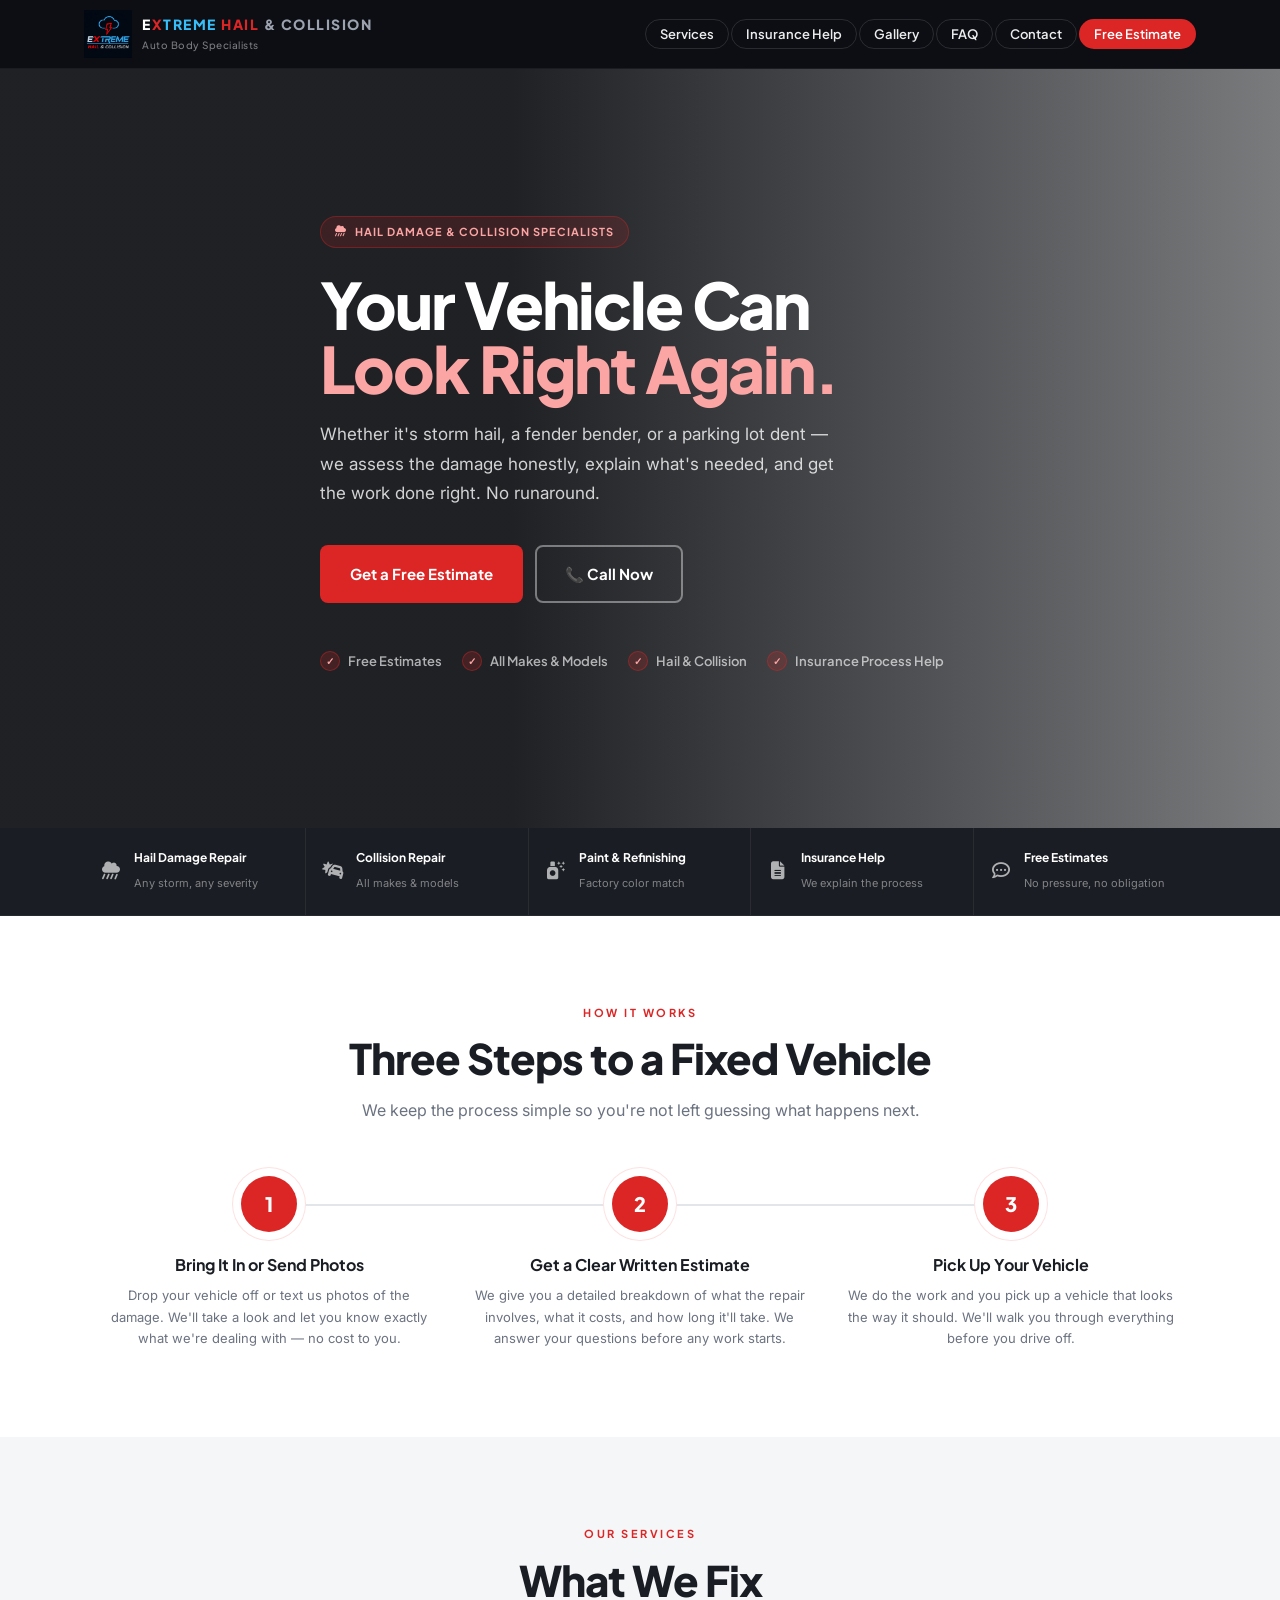
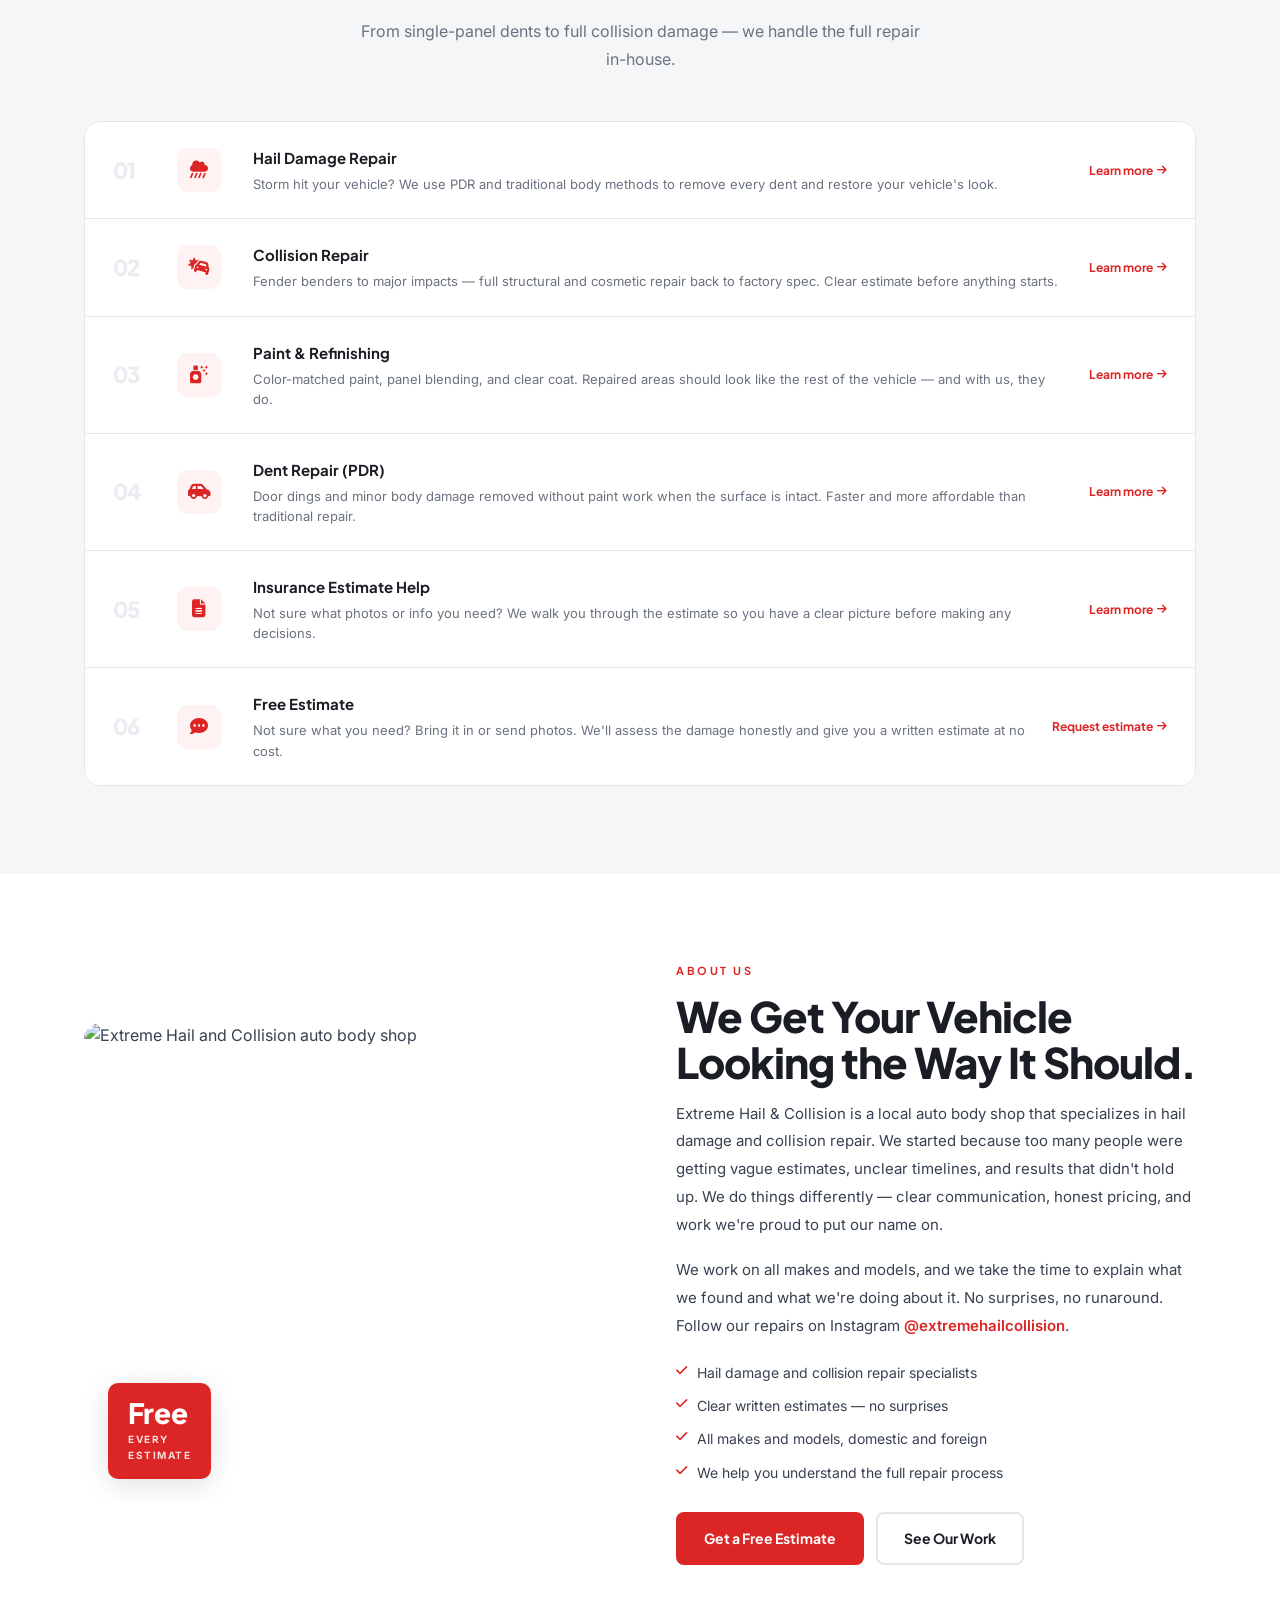
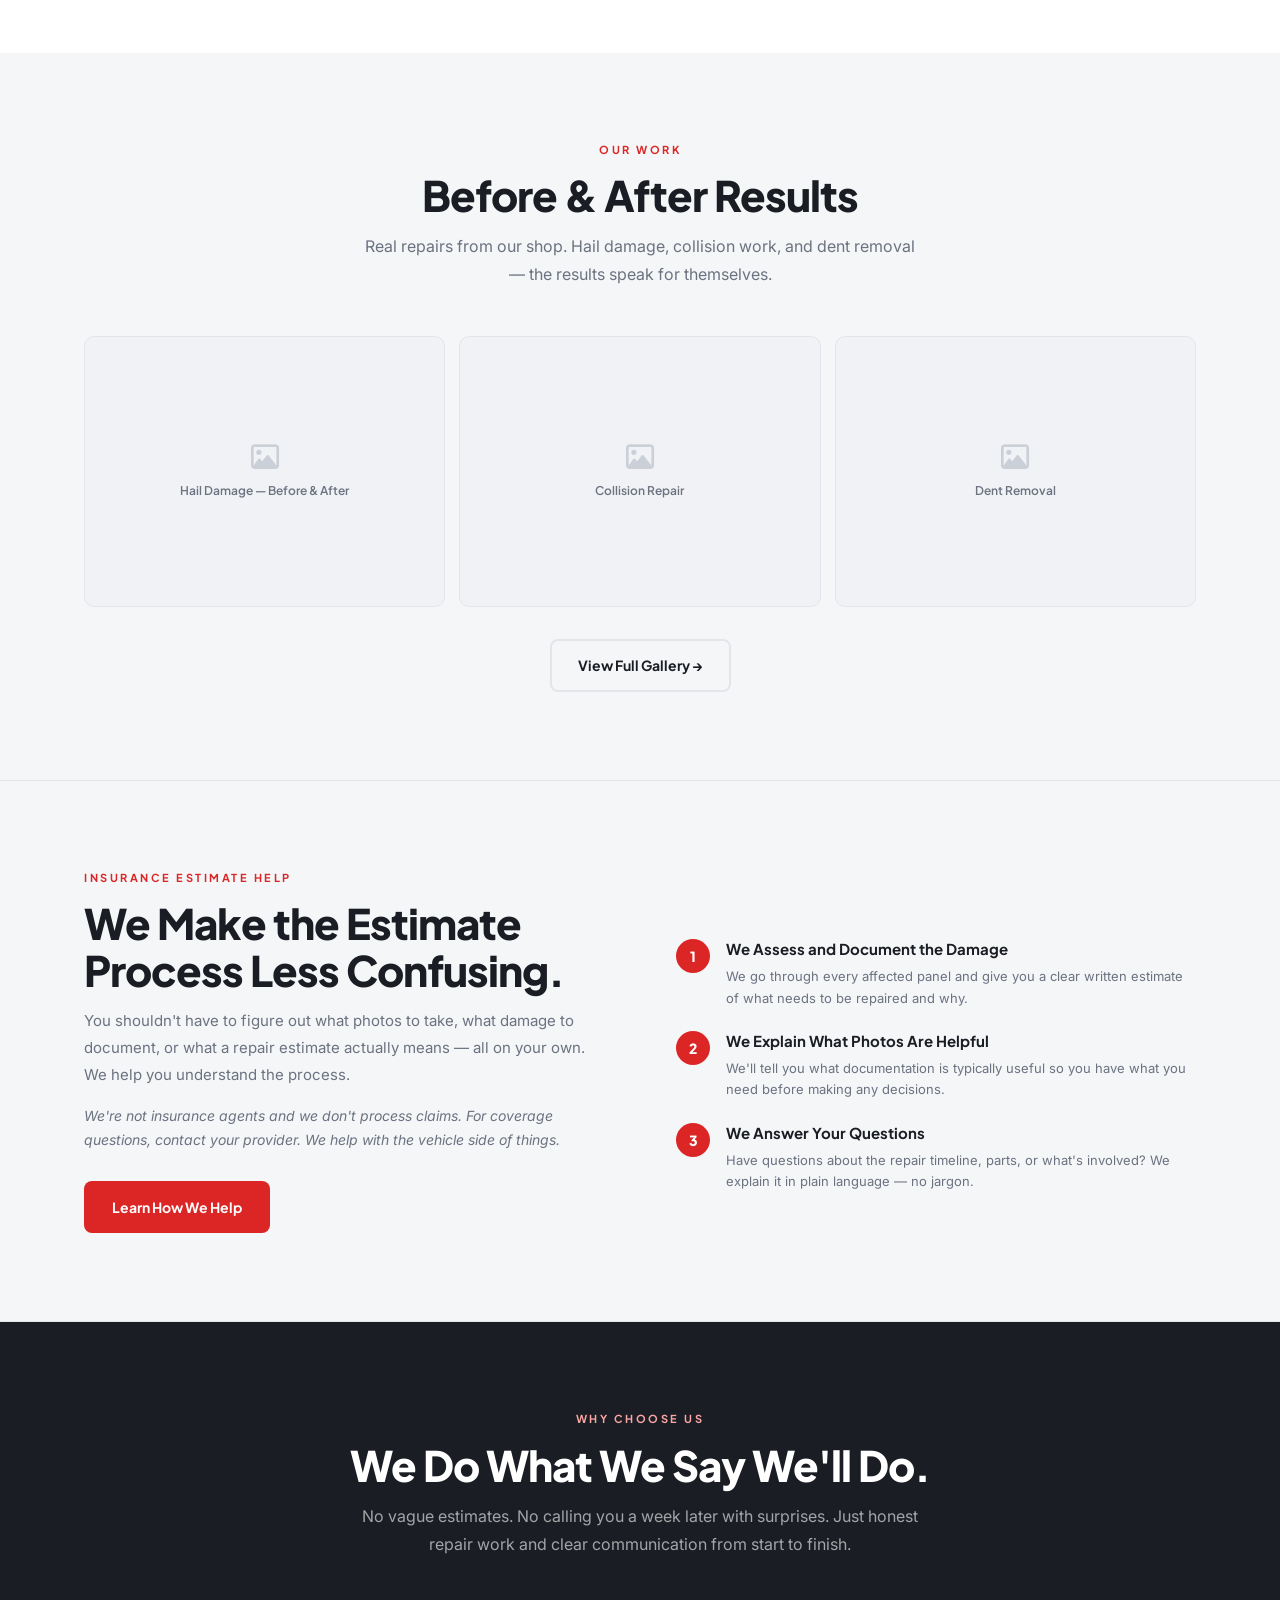
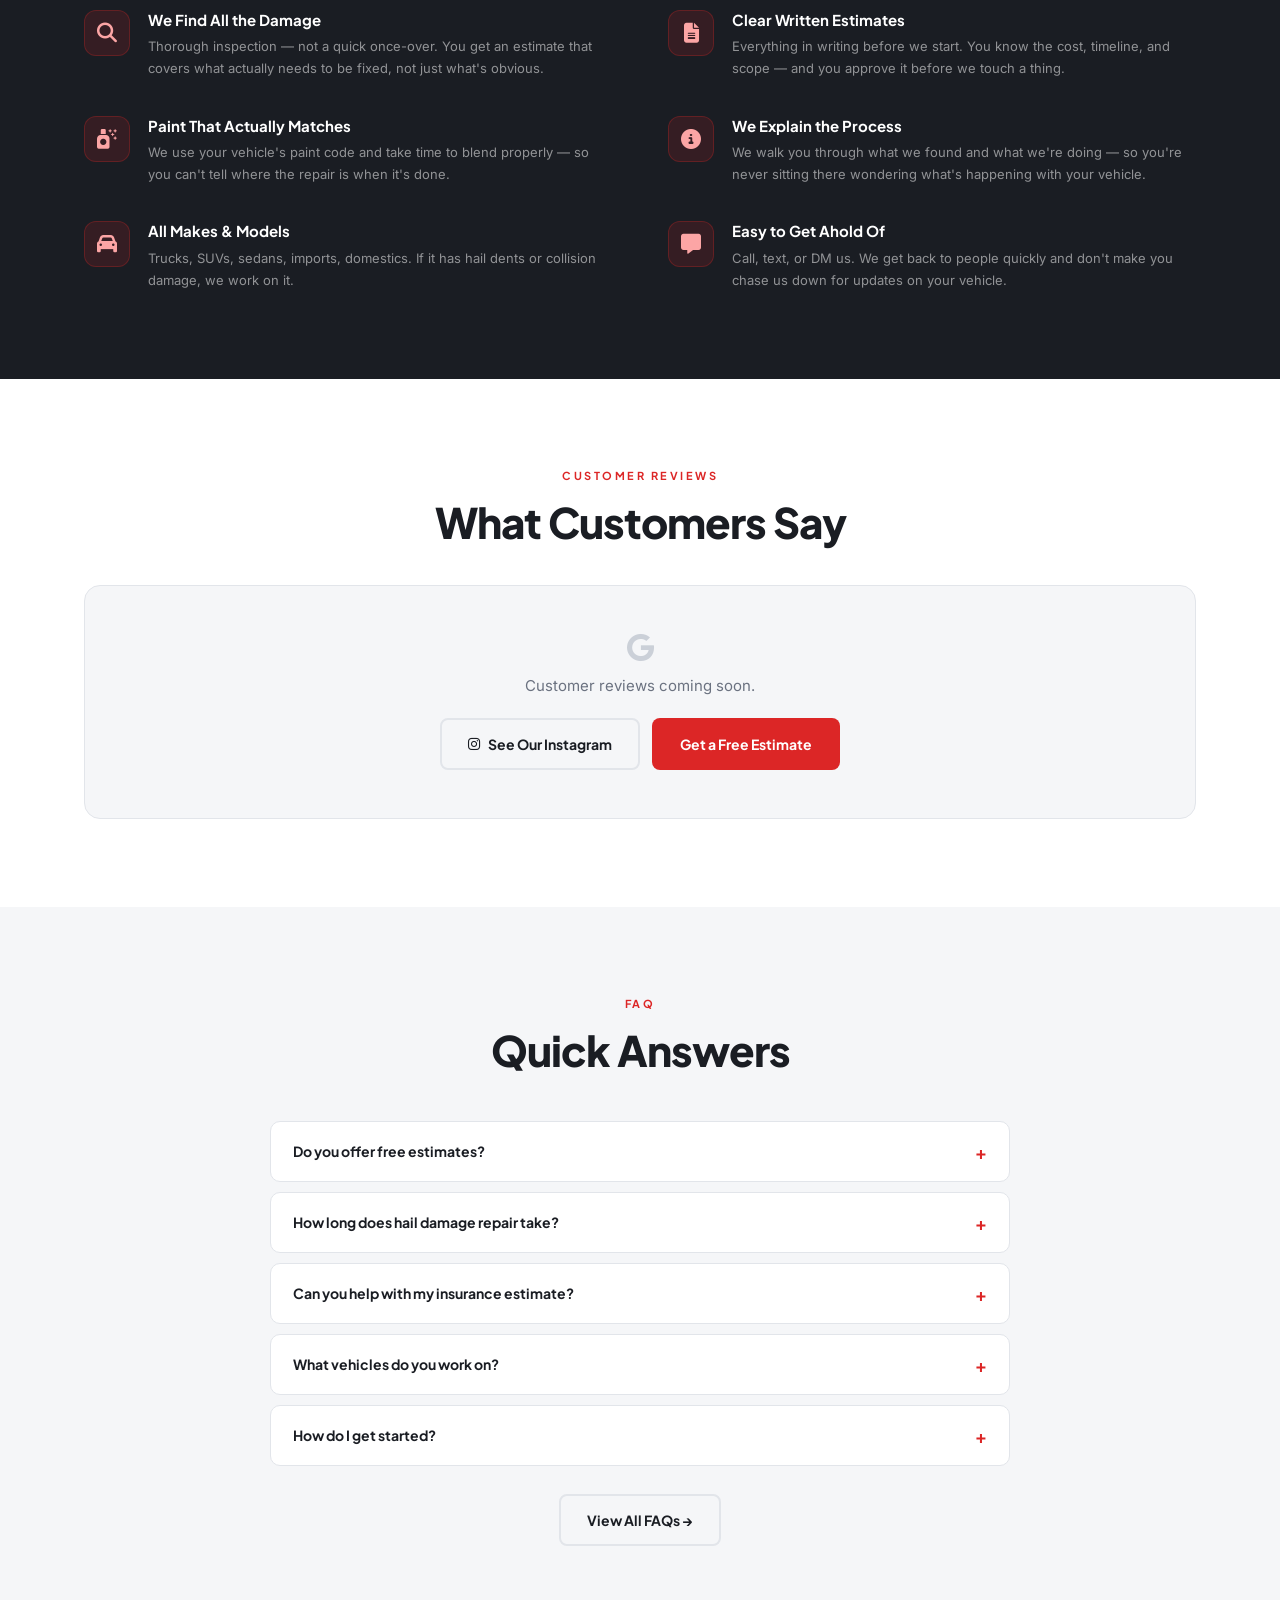
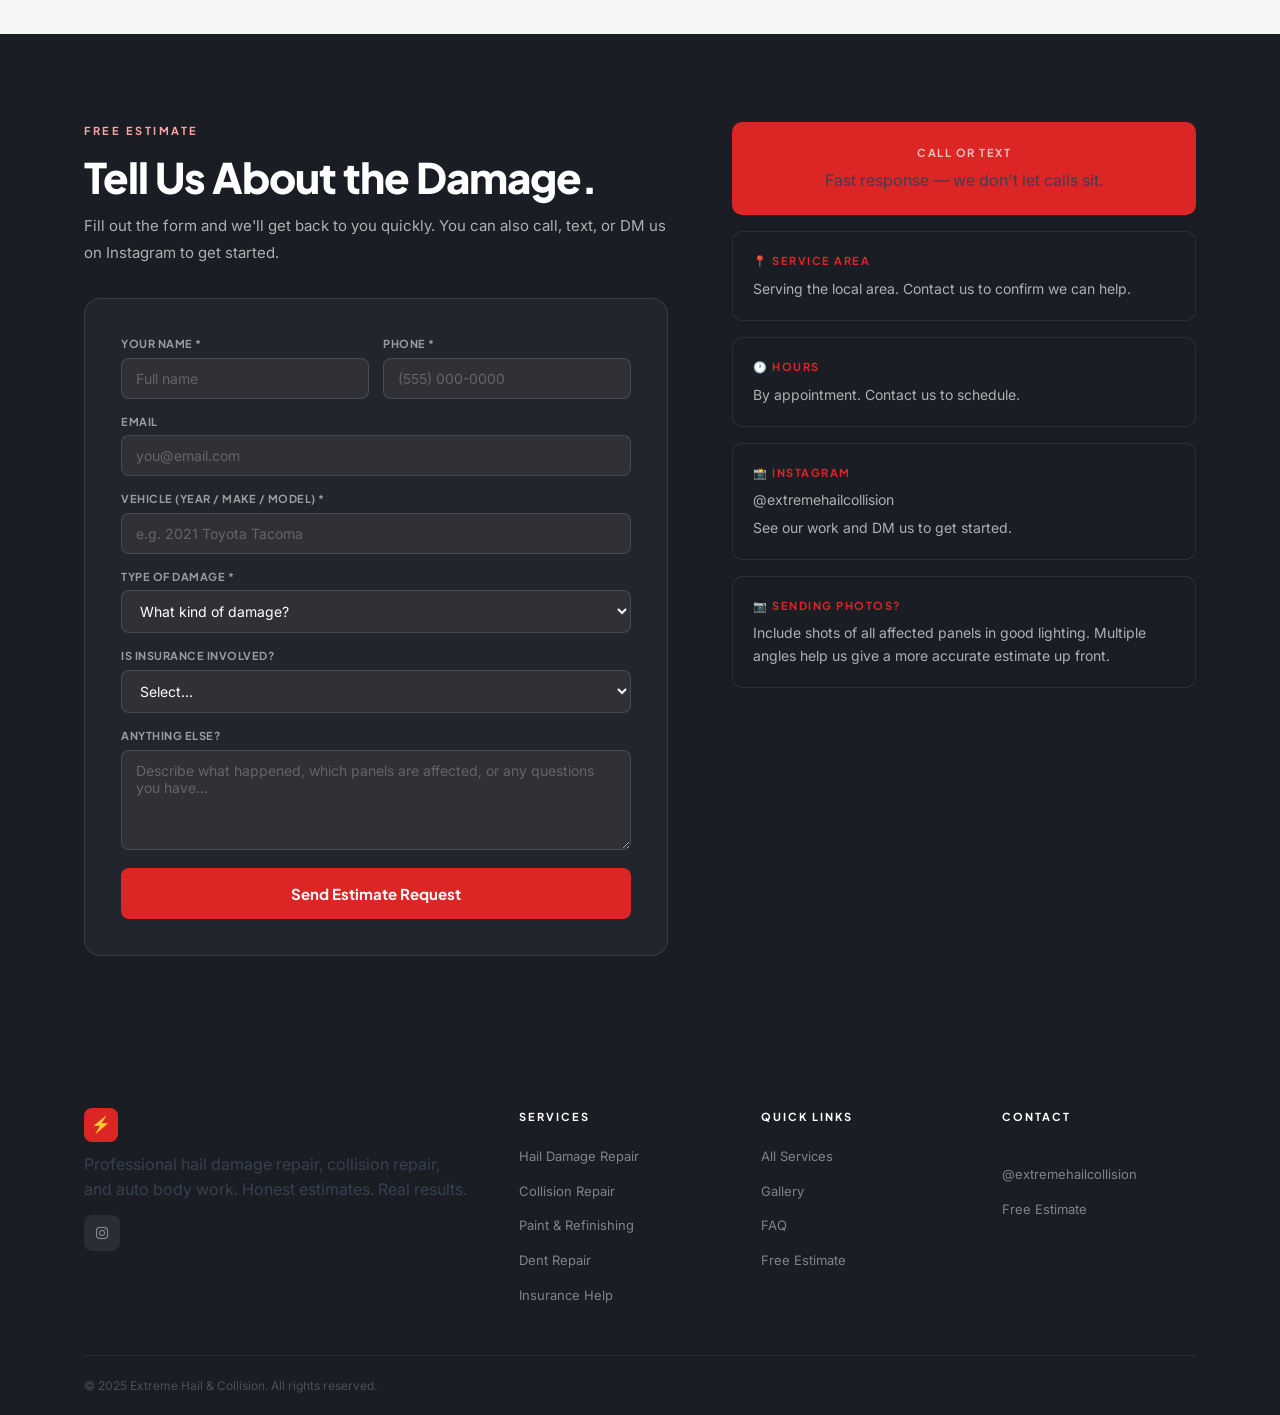
==== index.html @ ac41ce20 "Add files via upload" ====
<!DOCTYPE html>
<html lang="en">
<head>
  <meta charset="UTF-8"/><meta name="viewport" content="width=device-width, initial-scale=1.0"/>
  <meta name="description" content="Professional hail damage repair, collision repair, and auto body work. Honest estimates, quality results. Serving [CITY] and surrounding areas. Call for a free estimate."/>
  <title>Extreme Hail & Collision | Hail Damage & Auto Body Repair | Free Estimates</title>
    <meta property="og:title" content="Extreme Hail & Collision — Hail Damage & Auto Body Repair"/>
  <meta property="og:description" content="Professional hail damage repair, collision repair, and auto body work. Honest estimates, quality results. Serving [CITY] and surrounding areas. Call for a free estimate."/>
  <meta property="og:type" content="website"/>
  <meta name="robots" content="index, follow"/>
  <meta name="twitter:card" content="summary"/>
  <meta name="twitter:title" content="Extreme Hail & Collision — Hail Damage & Auto Body Repair"/>
  <meta name="twitter:description" content="Professional hail damage repair, collision repair, and auto body work. Honest estimates, quality results. Serving [CITY] and surrounding areas. Call for a free estimate."/>
  <!-- Local Business Schema -->
  <script type="application/ld+json">
  {
    "@context": "https://schema.org",
    "@type": "AutoBodyShop",
    "name": "Extreme Hail & Collision",
    "description": "Professional hail damage repair, collision repair, dent repair, and auto body refinishing. Free estimates. Insurance estimate assistance available.",
    "url": "https://extremehailandcollision.com",
    "telephone": "REPLACE_PHONE",
    "address": {
      "@type": "PostalAddress",
      "addressLocality": "REPLACE_CITY",
      "addressRegion": "REPLACE_STATE",
      "addressCountry": "US"
    },
    "sameAs": ["https://www.instagram.com/extremehailcollision/"],
    "openingHours": "REPLACE_HOURS",
    "priceRange": "$",
    "hasOfferCatalog": {
      "@type": "OfferCatalog",
      "name": "Auto Body Repair Services",
      "itemListElement": [
        {"@type": "Offer", "itemOffered": {"@type": "Service", "name": "Hail Damage Repair"}},
        {"@type": "Offer", "itemOffered": {"@type": "Service", "name": "Collision Repair"}},
        {"@type": "Offer", "itemOffered": {"@type": "Service", "name": "Paint Refinishing"}},
        {"@type": "Offer", "itemOffered": {"@type": "Service", "name": "Paintless Dent Repair"}}
      ]
    }
  }
  </script><link rel="stylesheet" href="css/styles.css"/>
  <link rel="preconnect" href="https://fonts.googleapis.com"/>
  <link href="https://fonts.googleapis.com/css2?family=Plus+Jakarta+Sans:wght@400;500;600;700;800&family=Inter:wght@400;500;600&display=swap" rel="stylesheet"/>
  <link rel="stylesheet" href="https://cdnjs.cloudflare.com/ajax/libs/font-awesome/6.5.1/css/all.min.css"/>
</head>
<body>

<!-- NAV -->
<nav class="nav" id="nav">
  <div class="nav-inner">
    <a href="index.html" class="logo">
      <img src="images/1.png" alt="Extreme Hail &amp; Collision" style="height:48px;width:auto;display:block;"/>
      <div style="line-height:1.3;">
        <span style="font-family:var(--hd);font-size:14px;font-weight:800;letter-spacing:1.5px;text-transform:uppercase;display:block;"><span style="color:white;">E</span><span style="color:#DC2626;">X</span><span style="color:#38BDF8;">TREME</span> <span style="color:#DC2626;">HAIL</span> <span style="color:#9CA3AF;">&amp; COLLISION</span></span>
        <span style="font-size:10px;color:rgba(255,255,255,0.45);letter-spacing:0.5px;font-family:var(--hd);font-weight:500;">Auto Body Specialists</span>
      </div>

    </a>
    <a href="tel:PHONENUMBER" class="nav-phone"><!-- REPLACE: phone number --></a>
    <button class="nav-toggle" id="navToggle"><span></span><span></span><span></span></button>
    <ul class="nav-links" id="navLinks">
      <li><a href="services.html">Services</a></li>
      <li><a href="insurance.html">Insurance Help</a></li>
      <li><a href="gallery.html">Gallery</a></li>
      <li><a href="faq.html">FAQ</a></li>
      <li><a href="contact.html">Contact</a></li>
      <li class="nav-cta"><a href="contact.html">Free Estimate</a></li>
    </ul>
  </div>
</nav>

<!-- HERO -->
<section class="hero">
  <div class="container">
    <div class="hero-inner">
      <div class="hero-label"><i class="fa-solid fa-cloud-showers-heavy"></i> Hail Damage &amp; Collision Specialists</div>
      <h1 class="hero-h1">Your Vehicle Can <span>Look Right Again.</span></h1>
      <p class="hero-p">Whether it's storm hail, a fender bender, or a parking lot dent — we assess the damage honestly, explain what's needed, and get the work done right. No runaround.</p>
      <div class="hero-ctas">
        <a href="contact.html" class="btn btn-red" style="padding:15px 28px;font-size:15px;">Get a Free Estimate</a>
        <a href="tel:PHONENUMBER" class="btn btn-outline-white" style="padding:15px 28px;font-size:15px;">📞 Call Now</a>
      </div>
      <div class="hero-trust">
        <div class="ht"><div class="ht-check">✓</div> Free Estimates</div>
        <div class="ht"><div class="ht-check">✓</div> All Makes &amp; Models</div>
        <div class="ht"><div class="ht-check">✓</div> Hail &amp; Collision</div>
        <div class="ht"><div class="ht-check">✓</div> Insurance Process Help</div>
      </div>
    </div>
  </div>
</section>

<!-- TRUST BAR -->
<div class="trust-bar">
  <div class="trust-bar-inner">
    <div class="ti"><div class="ti-icon"><i class="fa-solid fa-cloud-showers-heavy"></i></div><div class="ti-text"><strong>Hail Damage Repair</strong><span>Any storm, any severity</span></div></div>
    <div class="ti"><div class="ti-icon"><i class="fa-solid fa-car-burst"></i></div><div class="ti-text"><strong>Collision Repair</strong><span>All makes &amp; models</span></div></div>
    <div class="ti"><div class="ti-icon"><i class="fa-solid fa-spray-can-sparkles"></i></div><div class="ti-text"><strong>Paint &amp; Refinishing</strong><span>Factory color match</span></div></div>
    <div class="ti"><div class="ti-icon"><i class="fa-solid fa-file-lines"></i></div><div class="ti-text"><strong>Insurance Help</strong><span>We explain the process</span></div></div>
    <div class="ti"><div class="ti-icon"><i class="fa-regular fa-comment-dots"></i></div><div class="ti-text"><strong>Free Estimates</strong><span>No pressure, no obligation</span></div></div>
  </div>
</div>

<!-- HOW IT WORKS -->
<section class="section">
  <div class="container">
    <div class="text-center anim anim-up">
      <span class="eyebrow">How It Works</span>
      <h2 class="section-h2">Three Steps to a Fixed Vehicle</h2>
      <p class="section-sub center">We keep the process simple so you're not left guessing what happens next.</p>
    </div>
    <div class="process-row">
      <div class="pstep anim anim-up" style="transition-delay:0s">
        <div class="ps-num">1</div>
        <h3>Bring It In or Send Photos</h3>
        <p>Drop your vehicle off or text us photos of the damage. We'll take a look and let you know exactly what we're dealing with — no cost to you.</p>
      </div>
      <div class="pstep anim anim-up" style="transition-delay:0.1s">
        <div class="ps-num">2</div>
        <h3>Get a Clear Written Estimate</h3>
        <p>We give you a detailed breakdown of what the repair involves, what it costs, and how long it'll take. We answer your questions before any work starts.</p>
      </div>
      <div class="pstep anim anim-up" style="transition-delay:0.2s">
        <div class="ps-num">3</div>
        <h3>Pick Up Your Vehicle</h3>
        <p>We do the work and you pick up a vehicle that looks the way it should. We'll walk you through everything before you drive off.</p>
      </div>
    </div>
  </div>
</section>

<!-- SERVICES -->
<section class="section section-light">
  <div class="container">
    <div class="text-center anim anim-up">
      <span class="eyebrow">Our Services</span>
      <h2 class="section-h2">What We Fix</h2>
      <p class="section-sub center">From single-panel dents to full collision damage — we handle the full repair in-house.</p>
    </div>
    <div class="svc-list">
      <a href="hail-repair.html" class="svc-row anim anim-up" style="transition-delay:0s">
        <span class="svc-row-num">01</span>
        <div class="svc-row-ico"><i class="fa-solid fa-cloud-showers-heavy"></i></div>
        <div class="svc-row-body"><h3>Hail Damage Repair</h3><p>Storm hit your vehicle? We use PDR and traditional body methods to remove every dent and restore your vehicle's look.</p></div>
        <span class="svc-row-link">Learn more <i class="fa-solid fa-arrow-right" style="font-size:11px;"></i></span>
      </a>
      <a href="collision-repair.html" class="svc-row anim anim-up" style="transition-delay:0.05s">
        <span class="svc-row-num">02</span>
        <div class="svc-row-ico"><i class="fa-solid fa-car-burst"></i></div>
        <div class="svc-row-body"><h3>Collision Repair</h3><p>Fender benders to major impacts — full structural and cosmetic repair back to factory spec. Clear estimate before anything starts.</p></div>
        <span class="svc-row-link">Learn more <i class="fa-solid fa-arrow-right" style="font-size:11px;"></i></span>
      </a>
      <a href="paint-refinish.html" class="svc-row anim anim-up" style="transition-delay:0.1s">
        <span class="svc-row-num">03</span>
        <div class="svc-row-ico"><i class="fa-solid fa-spray-can-sparkles"></i></div>
        <div class="svc-row-body"><h3>Paint &amp; Refinishing</h3><p>Color-matched paint, panel blending, and clear coat. Repaired areas should look like the rest of the vehicle — and with us, they do.</p></div>
        <span class="svc-row-link">Learn more <i class="fa-solid fa-arrow-right" style="font-size:11px;"></i></span>
      </a>
      <a href="dent-repair.html" class="svc-row anim anim-up" style="transition-delay:0.15s">
        <span class="svc-row-num">04</span>
        <div class="svc-row-ico"><i class="fa-solid fa-car-side"></i></div>
        <div class="svc-row-body"><h3>Dent Repair (PDR)</h3><p>Door dings and minor body damage removed without paint work when the surface is intact. Faster and more affordable than traditional repair.</p></div>
        <span class="svc-row-link">Learn more <i class="fa-solid fa-arrow-right" style="font-size:11px;"></i></span>
      </a>
      <a href="insurance.html" class="svc-row anim anim-up" style="transition-delay:0.2s">
        <span class="svc-row-num">05</span>
        <div class="svc-row-ico"><i class="fa-solid fa-file-lines"></i></div>
        <div class="svc-row-body"><h3>Insurance Estimate Help</h3><p>Not sure what photos or info you need? We walk you through the estimate so you have a clear picture before making any decisions.</p></div>
        <span class="svc-row-link">Learn more <i class="fa-solid fa-arrow-right" style="font-size:11px;"></i></span>
      </a>
      <a href="contact.html" class="svc-row anim anim-up" style="transition-delay:0.25s">
        <span class="svc-row-num">06</span>
        <div class="svc-row-ico"><i class="fa-solid fa-comment-dots"></i></div>
        <div class="svc-row-body"><h3>Free Estimate</h3><p>Not sure what you need? Bring it in or send photos. We'll assess the damage honestly and give you a written estimate at no cost.</p></div>
        <span class="svc-row-link">Request estimate <i class="fa-solid fa-arrow-right" style="font-size:11px;"></i></span>
      </a>
    </div>
  </div>
</section>

<!-- ABOUT -->
<section class="section">
  <div class="container">
    <div class="about-grid">
      <div class="about-photo anim anim-left">
        <img src="https://images.pexels.com/photos/3807517/pexels-photo-3807517.jpeg?auto=compress&cs=tinysrgb&w=700" alt="Extreme Hail and Collision auto body shop" loading="lazy"/><!-- REPLACE: real shop or work photo -->
        <div class="about-stat"><div class="num">Free</div><div class="lbl">Every<br>Estimate</div></div>
      </div>
      <div class="anim anim-right">
        <span class="eyebrow">About Us</span>
        <h2 class="section-h2">We Get Your Vehicle Looking the Way It Should.</h2>
        <div class="about-text">
          <p>Extreme Hail & Collision is a local auto body shop that specializes in hail damage and collision repair. We started because too many people were getting vague estimates, unclear timelines, and results that didn't hold up. We do things differently — clear communication, honest pricing, and work we're proud to put our name on.</p>
          <p>We work on all makes and models, and we take the time to explain what we found and what we're doing about it. No surprises, no runaround. Follow our repairs on Instagram <a href="https://www.instagram.com/extremehailcollision/" target="_blank" rel="noopener" style="color:var(--red);text-decoration:none;font-weight:600;">@extremehailcollision</a>.</p><!-- REPLACE: add years in business, city/location -->
        </div>
        <div class="about-checks">
          <div class="ach"><i class="fa-solid fa-check"></i><span>Hail damage and collision repair specialists</span></div>
          <div class="ach"><i class="fa-solid fa-check"></i><span>Clear written estimates — no surprises</span></div>
          <div class="ach"><i class="fa-solid fa-check"></i><span>All makes and models, domestic and foreign</span></div>
          <div class="ach"><i class="fa-solid fa-check"></i><span>We help you understand the full repair process</span></div>
        </div>
        <div style="display:flex;gap:12px;flex-wrap:wrap;margin-top:28px;">
          <a href="contact.html" class="btn btn-red">Get a Free Estimate</a>
          <a href="gallery.html" class="btn btn-outline">See Our Work</a>
        </div>
      </div>
    </div>
  </div>
</section>

<!-- GALLERY PREVIEW -->
<section class="section section-light">
  <div class="container">
    <div class="text-center anim anim-up">
      <span class="eyebrow">Our Work</span>
      <h2 class="section-h2">Before &amp; After Results</h2>
      <p class="section-sub center">Real repairs from our shop. Hail damage, collision work, and dent removal — the results speak for themselves.</p>
    </div>
    <div class="gallery-grid">
      <div class="gal-item anim anim-up" style="transition-delay:0s"><div class="gal-placeholder"><i class="fa-regular fa-image"></i><span>Hail Damage — Before &amp; After</span></div><div class="gal-overlay"><span class="gal-label">Hail Damage Repair</span></div></div>
      <div class="gal-item anim anim-up" style="transition-delay:0.07s"><div class="gal-placeholder"><i class="fa-regular fa-image"></i><span>Collision Repair</span></div><div class="gal-overlay"><span class="gal-label">Collision Repair</span></div></div>
      <div class="gal-item anim anim-up" style="transition-delay:0.14s"><div class="gal-placeholder"><i class="fa-regular fa-image"></i><span>Dent Removal</span></div><div class="gal-overlay"><span class="gal-label">Paintless Dent Repair</span></div></div>
    </div><!-- REPLACE: use real before/after photos from @extremehailcollision -->
    <div class="text-center" style="margin-top:32px;">
      <a href="gallery.html" class="btn btn-outline">View Full Gallery →</a>
    </div>
  </div>
</section>

<!-- INSURANCE HELP -->
<section class="section insurance-section">
  <div class="container">
    <div class="ins-grid">
      <div class="anim anim-left">
        <span class="eyebrow">Insurance Estimate Help</span>
        <h2 class="section-h2">We Make the Estimate Process Less Confusing.</h2>
        <p style="color:var(--muted);font-size:15px;line-height:1.8;margin-bottom:8px;">You shouldn't have to figure out what photos to take, what damage to document, or what a repair estimate actually means — all on your own. We help you understand the process.</p>
        <p style="color:var(--muted);font-size:14px;line-height:1.75;font-style:italic;margin-top:16px;">We're not insurance agents and we don't process claims. For coverage questions, contact your provider. We help with the vehicle side of things.</p>
        <a href="insurance.html" class="btn btn-red" style="margin-top:28px;">Learn How We Help</a>
      </div>
      <div class="anim anim-right">
        <div class="ins-steps">
          <div class="ins-step"><div class="ins-num">1</div><div><h4>We Assess and Document the Damage</h4><p>We go through every affected panel and give you a clear written estimate of what needs to be repaired and why.</p></div></div>
          <div class="ins-step"><div class="ins-num">2</div><div><h4>We Explain What Photos Are Helpful</h4><p>We'll tell you what documentation is typically useful so you have what you need before making any decisions.</p></div></div>
          <div class="ins-step"><div class="ins-num">3</div><div><h4>We Answer Your Questions</h4><p>Have questions about the repair timeline, parts, or what's involved? We explain it in plain language — no jargon.</p></div></div>
        </div>
      </div>
    </div>
  </div>
</section>

<!-- WHY US -->
<section class="section section-dark">
  <div class="container">
    <div class="text-center anim anim-up">
      <span class="eyebrow" style="color:#FCA5A5;">Why Choose Us</span>
      <h2 class="section-h2 white">We Do What We Say We'll Do.</h2>
      <p class="section-sub center" style="color:rgba(255,255,255,0.6);">No vague estimates. No calling you a week later with surprises. Just honest repair work and clear communication from start to finish.</p>
    </div>
    <div class="why-list">
      <div class="why-item anim anim-up" style="transition-delay:0s">
        <div class="why-ico-wrap"><i class="fa-solid fa-magnifying-glass"></i></div>
        <div><h3>We Find All the Damage</h3><p>Thorough inspection — not a quick once-over. You get an estimate that covers what actually needs to be fixed, not just what's obvious.</p></div>
      </div>
      <div class="why-item anim anim-up" style="transition-delay:0.07s">
        <div class="why-ico-wrap"><i class="fa-solid fa-file-lines"></i></div>
        <div><h3>Clear Written Estimates</h3><p>Everything in writing before we start. You know the cost, timeline, and scope — and you approve it before we touch a thing.</p></div>
      </div>
      <div class="why-item anim anim-up" style="transition-delay:0.14s">
        <div class="why-ico-wrap"><i class="fa-solid fa-spray-can-sparkles"></i></div>
        <div><h3>Paint That Actually Matches</h3><p>We use your vehicle's paint code and take time to blend properly — so you can't tell where the repair is when it's done.</p></div>
      </div>
      <div class="why-item anim anim-up" style="transition-delay:0.21s">
        <div class="why-ico-wrap"><i class="fa-solid fa-circle-info"></i></div>
        <div><h3>We Explain the Process</h3><p>We walk you through what we found and what we're doing — so you're never sitting there wondering what's happening with your vehicle.</p></div>
      </div>
      <div class="why-item anim anim-up" style="transition-delay:0.28s">
        <div class="why-ico-wrap"><i class="fa-solid fa-car"></i></div>
        <div><h3>All Makes &amp; Models</h3><p>Trucks, SUVs, sedans, imports, domestics. If it has hail dents or collision damage, we work on it.</p></div>
      </div>
      <div class="why-item anim anim-up" style="transition-delay:0.35s">
        <div class="why-ico-wrap"><i class="fa-solid fa-message"></i></div>
        <div><h3>Easy to Get Ahold Of</h3><p>Call, text, or DM us. We get back to people quickly and don't make you chase us down for updates on your vehicle.</p></div>
      </div>
    </div>
  </div>
</section>

<!-- REVIEWS -->
<section class="section">
  <div class="container">
    <div class="text-center anim anim-up">
      <span class="eyebrow">Customer Reviews</span>
      <h2 class="section-h2">What Customers Say</h2>
    </div>
    <div class="rev-placeholder anim anim-up" style="margin-top:40px;">
      <i class="fa-brands fa-google" style="font-size:28px;color:#CBD0D8;display:block;margin-bottom:12px;"></i>
      <p style="font-size:15px;color:var(--muted);margin-bottom:6px;">Customer reviews coming soon.</p>
      <div style="display:flex;gap:12px;justify-content:center;margin-top:20px;flex-wrap:wrap;">
        <a href="https://www.instagram.com/extremehailcollision/" target="_blank" rel="noopener" class="btn btn-outline"><i class="fa-brands fa-instagram"></i> See Our Instagram</a>
        <a href="contact.html" class="btn btn-red">Get a Free Estimate</a>
      </div><!-- REPLACE: add real Google reviews here -->
    </div>
  </div>
</section>

<!-- FAQ (compact) -->
<section class="section section-light">
  <div class="container">
    <div class="text-center anim anim-up">
      <span class="eyebrow">FAQ</span>
      <h2 class="section-h2">Quick Answers</h2>
    </div>
    <div class="faq-list">
      <div class="faq-item"><button class="faq-q">Do you offer free estimates? <span class="faq-icon">+</span></button><div class="faq-a"><p>Yes — always. We'll assess your vehicle and give you a written estimate at no cost and with no pressure to move forward.</p></div></div>
      <div class="faq-item"><button class="faq-q">How long does hail damage repair take? <span class="faq-icon">+</span></button><div class="faq-a"><p>It depends on the severity. Minor hail damage with PDR can sometimes be done in a day or two. More extensive damage takes longer. We'll give you a realistic timeline as part of your estimate.</p></div></div>
      <div class="faq-item"><button class="faq-q">Can you help with my insurance estimate? <span class="faq-icon">+</span></button><div class="faq-a"><p>We can help you understand what damage was found, what documentation is typically useful, and what the repair process involves. We're not insurance agents — for coverage questions, contact your provider directly.</p></div></div>
      <div class="faq-item"><button class="faq-q">What vehicles do you work on? <span class="faq-icon">+</span></button><div class="faq-a"><p>All makes and models — trucks, SUVs, sedans, imports, domestics. If it has body damage, we can likely fix it.</p></div></div>
      <div class="faq-item"><button class="faq-q">How do I get started? <span class="faq-icon">+</span></button><div class="faq-a"><p>Call or text us, fill out the form on our <a href="contact.html" style="color:var(--red);">Contact page</a>, or DM us on Instagram at <a href="https://www.instagram.com/extremehailcollision/" target="_blank" style="color:var(--red);">@extremehailcollision</a>. Send photos if you have them — we'll get back to you fast.</p></div></div>
    </div>
    <div class="text-center" style="margin-top:28px;"><a href="faq.html" class="btn btn-outline">View All FAQs →</a></div>
  </div>
</section>

<!-- QUOTE FORM -->
<section class="section quote-section" id="contact">
  <div class="container">
    <div class="quote-grid">
      <div class="anim anim-left">
        <span class="eyebrow" style="color:#FCA5A5;">Free Estimate</span>
        <h2 class="section-h2 white" style="margin-bottom:12px;">Tell Us About the Damage.</h2>
        <p style="color:rgba(255,255,255,0.65);font-size:15px;line-height:1.8;margin-bottom:32px;">Fill out the form and we'll get back to you quickly. You can also call, text, or DM us on Instagram to get started.</p>
        <div class="quote-form">
          <form action="https://formspree.io/f/YOUR_FORMSPREE_ID" method="POST" id="estimateForm"><!-- REPLACE: Formspree ID -->
            <div class="form-grid">
              <div class="form-group"><label>Your Name *</label><input type="text" name="name" required placeholder="Full name"/></div>
              <div class="form-group"><label>Phone *</label><input type="tel" name="phone" required placeholder="(555) 000-0000"/></div>
              <div class="form-group full"><label>Email</label><input type="email" name="email" placeholder="you@email.com"/></div>
              <div class="form-group full"><label>Vehicle (Year / Make / Model) *</label><input type="text" name="vehicle" required placeholder="e.g. 2021 Toyota Tacoma"/></div>
              <div class="form-group full"><label>Type of Damage *</label>
                <select name="damage" required>
                  <option value="">What kind of damage?</option>
                  <option>Hail Damage</option>
                  <option>Collision Damage</option>
                  <option>Dent(s) — No Paint Damage</option>
                  <option>Paint Damage / Scratches</option>
                  <option>Multiple — Not Sure</option>
                </select>
              </div>
              <div class="form-group full"><label>Is Insurance Involved?</label>
                <select name="insurance">
                  <option value="">Select...</option>
                  <option>Yes — claim in progress</option>
                  <option>Yes — considering a claim</option>
                  <option>No — paying out of pocket</option>
                  <option>Not sure yet</option>
                </select>
              </div>
              <div class="form-group full"><label>Anything Else?</label><textarea name="notes" placeholder="Describe what happened, which panels are affected, or any questions you have..."></textarea></div>
            </div>
            <button type="submit" class="btn btn-red" style="width:100%;justify-content:center;margin-top:18px;padding:14px;font-size:15px;">Send Estimate Request</button>
            <p id="formMsg" style="margin-top:10px;font-size:13px;color:#86EFAC;display:none;text-align:center;">✓ Got it — we'll be in touch shortly.</p>
          </form>
        </div>
      </div>
      <div class="quote-info anim anim-right">
        <div class="qi-phone">
          <h4>Call or Text</h4>
          <a href="tel:PHONENUMBER"><!-- REPLACE: phone --></a>
          <p>Fast response — we don't let calls sit.</p>
        </div>
        <div class="qi"><h4>📍 Service Area</h4><p><!-- REPLACE: add your city/area -->Serving the local area. Contact us to confirm we can help.</p></div>
        <div class="qi"><h4>🕐 Hours</h4><p><!-- REPLACE: real hours -->By appointment. Contact us to schedule.</p></div>
        <div class="qi"><h4>📸 Instagram</h4><a href="https://www.instagram.com/extremehailcollision/" target="_blank" rel="noopener">@extremehailcollision</a><p style="margin-top:4px;">See our work and DM us to get started.</p></div>
        <div class="qi"><h4>📷 Sending Photos?</h4><p>Include shots of all affected panels in good lighting. Multiple angles help us give a more accurate estimate up front.</p></div>
      </div>
    </div>
  </div>
</section>

<!-- FOOTER -->
<footer class="footer">
  <div class="container">
    <div class="footer-grid">
      <div>
        <div style="display:flex;align-items:center;gap:10px;margin-bottom:10px;">
          <div class="logo-icon" style="width:34px;height:34px;font-size:16px;">⚡</div>
          
        </div>
        <p class="footer-brand">Professional hail damage repair, collision repair, and auto body work. Honest estimates. Real results.</p>
        <div style="font-family:var(--hd);font-size:14px;font-weight:700;margin-bottom:12px;"><a href="tel:PHONENUMBER" style="color:var(--red);text-decoration:none;"><!-- REPLACE --></a></div>
        <div class="footer-social">
          <a href="https://www.instagram.com/extremehailcollision/" target="_blank" rel="noopener" class="f-social"><i class="fa-brands fa-instagram"></i></a>
        </div>
      </div>
      <div class="footer-col"><h4>Services</h4><ul class="footer-links">
        <li><a href="hail-repair.html">Hail Damage Repair</a></li>
        <li><a href="collision-repair.html">Collision Repair</a></li>
        <li><a href="paint-refinish.html">Paint &amp; Refinishing</a></li>
        <li><a href="dent-repair.html">Dent Repair</a></li>
        <li><a href="insurance.html">Insurance Help</a></li>
      </ul></div>
      <div class="footer-col"><h4>Quick Links</h4><ul class="footer-links">
        <li><a href="services.html">All Services</a></li>
        <li><a href="gallery.html">Gallery</a></li>
        <li><a href="faq.html">FAQ</a></li>
        <li><a href="contact.html">Free Estimate</a></li>
      </ul></div>
      <div class="footer-col"><h4>Contact</h4><ul class="footer-links">
        <li><a href="tel:PHONENUMBER"><!-- REPLACE: phone --></a></li>
        <li><a href="mailto:EMAIL"><!-- REPLACE: email --></a></li>
        <li><a href="https://www.instagram.com/extremehailcollision/" target="_blank">@extremehailcollision</a></li>
        <li><a href="contact.html">Free Estimate</a></li>
      </ul></div>
    </div>
    <div class="footer-bottom">
      <span>© 2025 Extreme Hail &amp; Collision. All rights reserved.</span>
    </div>
  </div>
</footer>

<a href="contact.html" class="mobile-fab">Free Estimate ⚡</a>

<script src="js/main.js"></script>
<script>
  document.getElementById('estimateForm').addEventListener('submit', async e => {
    e.preventDefault();
    const form = e.target, msg = document.getElementById('formMsg'), btn = form.querySelector('button[type=submit]');
    btn.textContent = 'Sending...'; btn.disabled = true;
    try {
      const res = await fetch(form.action, { method: 'POST', body: new FormData(form), headers: { Accept: 'application/json' } });
      if (res.ok) { form.reset(); msg.style.display = 'block'; }
      else { msg.textContent = 'Something went wrong. Please call or DM us.'; msg.style.color = '#FCA5A5'; msg.style.display = 'block'; }
    } catch { msg.textContent = 'Something went wrong. Please call or DM us.'; msg.style.color = '#FCA5A5'; msg.style.display = 'block'; }
    btn.textContent = 'Send Estimate Request'; btn.disabled = false;
  });
</script>
</body>
</html>
---- css/styles.css ----
/* =========================================================
   Extreme Hail & Collision
   Light/professional auto body shop design
   Red accent, dark charcoal contrast sections
========================================================= */
*,*::before,*::after{box-sizing:border-box;margin:0;padding:0;}
:root{
  --red:     #DC2626;
  --red-dk:  #B91C1C;
  --dark:    #1A1D23;
  --dark2:   #252930;
  --white:   #FFFFFF;
  --light:   #F5F6F8;
  --border:  #E2E5EA;
  --text:    #374151;
  --muted:   #6B7280;
  --hd:      'Plus Jakarta Sans',sans-serif;
  --bd:      'Inter',sans-serif;
  --ease:    0.22s ease;
  --r:       10px;
  --r2:      16px;
  --sh:      0 2px 12px rgba(0,0,0,0.08);
  --sh-md:   0 6px 28px rgba(0,0,0,0.12);
}
html{scroll-behavior:smooth;}
body{font-family:var(--bd);color:var(--text);background:var(--white);overflow-x:hidden;line-height:1.6;}

/* Utility */
.container{max-width:1160px;margin:0 auto;padding:0 24px;}
.section{padding:88px 0;}
.section-light{background:var(--light);}
.section-dark{background:var(--dark);color:white;}
.text-center{text-align:center;}
.eyebrow{font-family:var(--hd);font-size:11px;font-weight:700;letter-spacing:2.5px;text-transform:uppercase;color:var(--red);margin-bottom:14px;display:block;}
.section-h2{font-family:var(--hd);font-size:clamp(26px,4vw,42px);font-weight:800;color:var(--dark);letter-spacing:-1px;line-height:1.1;margin-bottom:14px;}
.section-h2.white{color:white;}
.section-sub{font-size:16px;color:var(--muted);max-width:560px;line-height:1.75;}
.section-sub.center{margin:0 auto 48px;}

/* Buttons */
.btn{display:inline-flex;align-items:center;gap:8px;padding:13px 26px;border-radius:8px;font-family:var(--hd);font-size:14px;font-weight:700;text-decoration:none;transition:var(--ease);cursor:pointer;border:2px solid transparent;white-space:nowrap;}
.btn-red{background:var(--red);color:white;}
.btn-red:hover{background:var(--red-dk);transform:translateY(-1px);box-shadow:0 6px 20px rgba(220,38,38,0.35);}
.btn-outline{background:transparent;color:var(--dark);border-color:var(--border);}
.btn-outline:hover{background:var(--light);border-color:#CBD0D8;}
.btn-white{background:white;color:var(--dark);}
.btn-white:hover{background:#F0F2F5;}
.btn-outline-white{background:transparent;color:white;border-color:rgba(255,255,255,0.4);}
.btn-outline-white:hover{background:rgba(255,255,255,0.08);border-color:rgba(255,255,255,0.7);}

/* Navbar — dark to match logo background */
.nav{position:fixed;top:0;left:0;right:0;z-index:1000;background:#0C0E14;border-bottom:1px solid rgba(255,255,255,0.06);transition:box-shadow .3s;}
.nav.scrolled{box-shadow:0 2px 16px rgba(0,0,0,0.4);}
.nav-inner{max-width:1160px;margin:0 auto;padding:0 24px;height:68px;display:flex;align-items:center;gap:24px;}
.logo{display:flex;align-items:center;gap:10px;text-decoration:none;flex-shrink:0;}
.logo-icon{width:38px;height:38px;border-radius:8px;background:var(--red);display:flex;align-items:center;justify-content:center;font-size:18px;color:white;}
.logo-name{font-family:var(--hd);font-size:15px;font-weight:800;color:white;letter-spacing:-0.3px;line-height:1.2;}
.logo-tag{font-size:10px;color:rgba(255,255,255,0.45);font-weight:500;display:block;letter-spacing:.3px;}
.nav-phone{font-family:var(--hd);font-size:14px;font-weight:700;color:#FCA5A5;text-decoration:none;margin-left:auto;}
.nav-links{display:flex;align-items:center;gap:2px;list-style:none;}
.nav-links a{font-family:var(--hd);font-size:13px;font-weight:600;color:rgba(255,255,255,0.92);text-decoration:none;padding:6px 14px;border-radius:100px;border:1px solid rgba(255,255,255,0.12);transition:var(--ease);}
.nav-links a:hover{color:white;background:rgba(255,255,255,0.1);border-color:rgba(255,255,255,0.28);}
.nav-cta a{background:var(--red)!important;color:white!important;border-radius:100px!important;border-color:transparent!important;}
.nav-cta a:hover{background:var(--red-dk)!important;}
.nav-toggle{display:none;flex-direction:column;gap:5px;background:none;border:none;cursor:pointer;margin-left:auto;}
.nav-toggle span{display:block;width:22px;height:2px;background:white;border-radius:2px;}

/* Hero */
.hero{
  min-height:92vh;display:flex;align-items:center;position:relative;overflow:hidden;
  background:
    linear-gradient(to right,rgba(12,14,18,0.92) 40%,rgba(12,14,18,0.55) 100%),
    url('https://images.pexels.com/photos/3807386/pexels-photo-3807386.jpeg?auto=compress&cs=tinysrgb&w=1600') center/cover no-repeat;
  padding-top:68px;
}
.hero-inner{position:relative;z-index:1;padding:72px 0 80px;max-width:640px;}
.hero-label{display:inline-flex;align-items:center;gap:8px;background:rgba(220,38,38,0.15);border:1px solid rgba(220,38,38,0.35);border-radius:100px;padding:6px 14px;font-family:var(--hd);font-size:11px;font-weight:700;color:#FCA5A5;letter-spacing:1px;text-transform:uppercase;margin-bottom:24px;}
.hero-h1{font-family:var(--hd);font-size:clamp(36px,6vw,64px);font-weight:800;color:white;line-height:1.0;letter-spacing:-2px;margin-bottom:20px;}
.hero-h1 span{color:#FCA5A5;}
.hero-p{font-size:17px;color:rgba(255,255,255,0.8);line-height:1.75;max-width:520px;margin-bottom:36px;}
.hero-ctas{display:flex;gap:12px;flex-wrap:wrap;margin-bottom:48px;}
.hero-trust{display:flex;flex-wrap:wrap;gap:20px;}
.ht{display:flex;align-items:center;gap:8px;font-size:13px;font-weight:600;color:rgba(255,255,255,0.65);font-family:var(--hd);}
.ht-check{width:20px;height:20px;border-radius:50%;background:rgba(220,38,38,0.2);border:1px solid rgba(220,38,38,0.4);display:flex;align-items:center;justify-content:center;font-size:10px;color:#FCA5A5;flex-shrink:0;}

/* Trust bar */
.trust-bar{background:var(--dark);border-bottom:1px solid var(--dark2);}
.trust-bar-inner{max-width:1160px;margin:0 auto;padding:0 24px;display:grid;grid-template-columns:repeat(5,1fr);}
.ti{display:flex;align-items:center;gap:12px;padding:20px 16px;border-right:1px solid rgba(255,255,255,0.07);}
.ti:last-child{border-right:none;}
.ti-icon{font-size:18px;flex-shrink:0;color:rgba(255,255,255,0.65);width:22px;text-align:center;}
.ti-text strong{display:block;font-family:var(--hd);font-size:12px;font-weight:700;color:white;margin-bottom:2px;}
.ti-text span{font-size:11px;color:rgba(255,255,255,0.45);}

/* Page hero (inner pages) */
.page-hero{background:var(--dark);padding:120px 0 64px;}
.page-hero .breadcrumb{font-size:12px;color:rgba(255,255,255,0.4);margin-bottom:16px;}
.page-hero .breadcrumb a{color:rgba(255,255,255,0.4);text-decoration:none;}
.page-hero .breadcrumb a:hover{color:var(--red);}
.page-hero-eyebrow,.page-hero-tag{display:inline-flex;align-items:center;gap:8px;background:rgba(220,38,38,0.15);border:1px solid rgba(220,38,38,0.3);border-radius:100px;padding:5px 14px;font-family:var(--hd);font-size:11px;font-weight:700;color:#FCA5A5;text-transform:uppercase;letter-spacing:1px;margin-bottom:18px;}
.page-hero h1{font-family:var(--hd);font-size:clamp(30px,5vw,52px);font-weight:800;color:white;letter-spacing:-1.5px;line-height:1.05;margin-bottom:14px;}
.page-hero p{font-size:16px;color:rgba(255,255,255,0.68);max-width:580px;line-height:1.75;}
.page-hero-ctas{display:flex;gap:12px;flex-wrap:wrap;margin-top:28px;}

/* Service rows — horizontal numbered */
.svc-list{display:flex;flex-direction:column;gap:0;margin-top:48px;border:1px solid var(--border);border-radius:var(--r2);overflow:hidden;background:white;}
.svc-row{display:grid;grid-template-columns:64px 52px 1fr auto;align-items:center;gap:0;padding:24px 28px;background:white;border-bottom:1px solid var(--border);text-decoration:none;transition:background .22s ease;position:relative;}
.svc-row:last-child{border-bottom:none;}
.svc-row:hover{background:#FAFAFA;}
.svc-row::before{content:'';position:absolute;left:0;top:0;bottom:0;width:3px;background:var(--red);transform:scaleY(0);transform-origin:bottom;transition:transform .3s ease;}
.svc-row:hover::before{transform:scaleY(1);}
.svc-row-num{font-family:var(--hd);font-size:22px;font-weight:800;color:#E9ECF0;letter-spacing:-1px;transition:color .22s ease;}
.svc-row:hover .svc-row-num{color:#FECACA;}
.svc-row-ico{width:44px;height:44px;border-radius:10px;background:#FEF2F2;display:flex;align-items:center;justify-content:center;font-size:18px;color:var(--red);flex-shrink:0;}
.svc-row-body{padding:0 24px;}
.svc-row-body h3{font-family:var(--hd);font-size:15px;font-weight:700;color:var(--dark);margin-bottom:4px;}
.svc-row-body p{font-size:13px;color:var(--muted);line-height:1.55;}
.svc-row-link{font-family:var(--hd);font-size:12px;font-weight:700;color:var(--red);display:flex;align-items:center;gap:4px;white-space:nowrap;transition:gap .2s ease;}
.svc-row:hover .svc-row-link{gap:8px;}

/* Process steps */
.process-row{display:grid;grid-template-columns:repeat(3,1fr);gap:0;margin-top:52px;position:relative;}
.process-row::before{content:'';position:absolute;top:28px;left:16.5%;right:16.5%;height:2px;background:var(--border);z-index:0;}
.pstep{text-align:center;padding:0 20px;position:relative;z-index:1;}
.ps-num{width:56px;height:56px;border-radius:50%;background:var(--red);color:white;font-family:var(--hd);font-size:20px;font-weight:800;display:flex;align-items:center;justify-content:center;margin:0 auto 20px;box-shadow:0 0 0 8px white,0 0 0 9px #FEE2E2;}
.pstep h3{font-family:var(--hd);font-size:16px;font-weight:700;color:var(--dark);margin-bottom:8px;}
.pstep p{font-size:13px;color:var(--muted);line-height:1.65;}

/* About split */
.about-grid{display:grid;grid-template-columns:1fr 1fr;gap:72px;align-items:center;}
.about-photo{border-radius:var(--r2);overflow:hidden;height:480px;position:relative;}
.about-photo img{width:100%;height:100%;object-fit:cover;display:block;}
.about-stat{position:absolute;bottom:24px;left:24px;background:var(--red);color:white;border-radius:var(--r);padding:16px 20px;box-shadow:var(--sh-md);}
.about-stat .num{font-family:var(--hd);font-size:28px;font-weight:800;line-height:1;}
.about-stat .lbl{font-size:10px;font-weight:700;letter-spacing:1.5px;text-transform:uppercase;margin-top:4px;opacity:.85;}
.about-text p{font-size:15px;color:var(--text);line-height:1.85;margin-bottom:18px;}
.about-checks{display:flex;flex-direction:column;gap:11px;margin:22px 0;}
.ach{display:flex;align-items:flex-start;gap:10px;font-size:14px;color:var(--text);}
.ach i{color:var(--red);font-size:13px;margin-top:2px;flex-shrink:0;}

/* Why items — horizontal, no boxes */
.why-list{display:grid;grid-template-columns:1fr 1fr;gap:36px 56px;margin-top:52px;}
.why-item{display:flex;align-items:flex-start;gap:18px;}
.why-ico-wrap{width:46px;height:46px;border-radius:12px;background:rgba(220,38,38,0.14);border:1px solid rgba(220,38,38,0.28);display:flex;align-items:center;justify-content:center;flex-shrink:0;font-size:20px;color:#FCA5A5;}
.why-item h3{font-family:var(--hd);font-size:15px;font-weight:700;color:white;margin-bottom:6px;line-height:1.3;}
.why-item p{font-size:13px;color:rgba(255,255,255,0.52);line-height:1.7;}

/* Insurance section */
.insurance-section{background:var(--light);border-top:1px solid var(--border);border-bottom:1px solid var(--border);}
.ins-grid{display:grid;grid-template-columns:1fr 1fr;gap:72px;align-items:center;}
.ins-steps{display:flex;flex-direction:column;gap:20px;margin-top:28px;}
.ins-step{display:flex;align-items:flex-start;gap:16px;}
.ins-num{width:34px;height:34px;border-radius:50%;background:var(--red);color:white;font-family:var(--hd);font-size:14px;font-weight:800;display:flex;align-items:center;justify-content:center;flex-shrink:0;margin-top:2px;}
.ins-step h4{font-family:var(--hd);font-size:15px;font-weight:700;color:var(--dark);margin-bottom:5px;}
.ins-step p{font-size:13px;color:var(--muted);line-height:1.65;}

/* Gallery */
.gallery-grid{display:grid;grid-template-columns:repeat(3,1fr);gap:14px;margin-top:48px;}
.gal-item{border-radius:var(--r);overflow:hidden;aspect-ratio:4/3;background:#F0F2F5;border:1px solid var(--border);cursor:pointer;position:relative;}
.gal-item img{width:100%;height:100%;object-fit:cover;display:block;transition:transform .4s ease;}
.gal-item:hover img{transform:scale(1.05);}
.gal-placeholder{width:100%;height:100%;display:flex;flex-direction:column;align-items:center;justify-content:center;gap:10px;}
.gal-placeholder i{font-size:28px;color:#CBD0D8;}
.gal-placeholder span{font-size:12px;font-family:var(--hd);font-weight:600;color:var(--muted);}
.gal-overlay{position:absolute;inset:0;background:rgba(26,29,35,0.7);display:flex;align-items:flex-end;padding:16px;opacity:0;transition:var(--ease);}
.gal-item:hover .gal-overlay{opacity:1;}
.gal-label{font-family:var(--hd);font-size:13px;font-weight:700;color:white;}

/* Reviews */
.rev-placeholder{text-align:center;padding:48px;background:var(--light);border:1px solid var(--border);border-radius:var(--r2);}

/* FAQ */
.faq-list{max-width:740px;margin:48px auto 0;display:flex;flex-direction:column;gap:10px;}
.faq-item{background:white;border:1px solid var(--border);border-radius:var(--r);overflow:hidden;transition:border-color var(--ease);}
.faq-item.open{border-color:#CBD0D8;}
.faq-q{width:100%;background:none;border:none;text-align:left;padding:18px 22px;font-family:var(--hd);font-size:14px;font-weight:700;color:var(--dark);cursor:pointer;display:flex;justify-content:space-between;align-items:center;gap:16px;transition:var(--ease);}
.faq-q:hover{color:var(--red);}
.faq-icon{font-size:18px;color:var(--red);flex-shrink:0;transition:transform .25s;}
.faq-item.open .faq-icon{transform:rotate(45deg);}
.faq-a{max-height:0;overflow:hidden;transition:max-height .35s ease;}
.faq-a p{padding:0 22px 18px;font-size:14px;color:var(--muted);line-height:1.8;}

/* Quote form */
.quote-section{background:var(--dark);}
.quote-grid{display:grid;grid-template-columns:1.2fr 1fr;gap:64px;align-items:start;}
/* Light-background form card (used on contact.html) */
.quote-form-card{background:white;border:1.5px solid var(--border);border-radius:var(--r2);padding:36px;box-shadow:0 2px 16px rgba(0,0,0,0.06);}
.quote-form-card .form-group label{color:var(--g400);}
.quote-form-card .form-group input,.quote-form-card .form-group select,.quote-form-card .form-group textarea{color:var(--dark);background:var(--light);border:1.5px solid var(--border);}
.quote-form-card .form-group input::placeholder,.quote-form-card .form-group textarea::placeholder{color:var(--g400);}
.quote-form-card .form-group input:focus,.quote-form-card .form-group select:focus,.quote-form-card .form-group textarea:focus{border-color:var(--red);background:white;}
.quote-form-card .form-group select option{background:white;color:var(--dark);}
/* Dark-background form (original, used inside .quote-section) */
.quote-form{background:rgba(255,255,255,0.04);border:1px solid rgba(255,255,255,0.1);border-radius:var(--r2);padding:36px;}
.form-grid{display:grid;grid-template-columns:1fr 1fr;gap:14px;}
.form-group{display:flex;flex-direction:column;gap:5px;}
.form-group.full{grid-column:1/-1;}
.form-group label{font-family:var(--hd);font-size:11px;font-weight:700;color:rgba(255,255,255,0.55);text-transform:uppercase;letter-spacing:.5px;}
.form-group input,.form-group select,.form-group textarea{padding:11px 14px;border:1.5px solid rgba(255,255,255,0.12);border-radius:8px;font-family:var(--bd);font-size:14px;color:white;background:rgba(255,255,255,0.06);transition:var(--ease);outline:none;}
.form-group input::placeholder,.form-group textarea::placeholder{color:rgba(255,255,255,0.25);}
.form-group input:focus,.form-group select:focus,.form-group textarea:focus{border-color:var(--red);background:rgba(220,38,38,0.06);}
.form-group select option{background:var(--dark);color:white;}
.form-group textarea{resize:vertical;min-height:100px;}
.quote-info{display:flex;flex-direction:column;gap:16px;}
/* Info sidebar cards — dark style for contrast against light form */
.qi,.qi-card{background:var(--dark);border:1px solid rgba(255,255,255,0.08);border-radius:var(--r);padding:20px;}
.qi h3,.qi h4,.qi-card h3,.qi-card h4{font-family:var(--hd);font-size:11px;font-weight:700;color:var(--red);text-transform:uppercase;letter-spacing:1.5px;margin-bottom:7px;}
.qi p,.qi a,.qi-card p,.qi-card a{font-size:14px;color:rgba(255,255,255,0.65);text-decoration:none;line-height:1.65;display:block;}
.qi a:hover,.qi-card a:hover{color:white;}
.qi-phone{background:var(--red);border-radius:var(--r);padding:22px;text-align:center;}
.qi-phone h3,.qi-phone h4{font-family:var(--hd);font-size:11px;font-weight:700;color:rgba(255,255,255,0.7);text-transform:uppercase;letter-spacing:1.5px;margin-bottom:6px;}
.qi-phone a{font-family:var(--hd);font-size:24px;font-weight:800;color:white;text-decoration:none;display:block;}

/* CTA band */
.cta-band{background:var(--red);padding:64px 0;text-align:center;}
.cta-band h2{font-family:var(--hd);font-size:clamp(24px,4vw,40px);font-weight:800;color:white;letter-spacing:-1px;margin-bottom:12px;}
.cta-band p{font-size:16px;color:rgba(255,255,255,0.85);max-width:480px;margin:0 auto 32px;}
.cta-band .btn-cta-row{display:flex;gap:12px;justify-content:center;flex-wrap:wrap;}

/* Service detail feat */
.feat-grid{display:grid;grid-template-columns:1fr 1fr;gap:64px;align-items:center;}
.feat-photo{border-radius:var(--r2);overflow:hidden;height:420px;}
.feat-photo img{width:100%;height:100%;object-fit:cover;display:block;}
.feat-placeholder{width:100%;height:100%;background:#F0F2F5;display:flex;flex-direction:column;align-items:center;justify-content:center;gap:12px;}
.feat-placeholder i{font-size:48px;color:#CBD0D8;}
.feat-placeholder span{font-size:13px;color:var(--muted);font-family:var(--hd);font-weight:600;}
.feat-eyebrow{font-family:var(--hd);font-size:11px;font-weight:700;letter-spacing:2px;text-transform:uppercase;color:var(--red);margin-bottom:14px;display:block;}
.feat-content h2{font-family:var(--hd);font-size:clamp(22px,3.5vw,36px);font-weight:800;color:var(--dark);letter-spacing:-1px;margin-bottom:14px;line-height:1.1;}
.feat-content p{font-size:15px;color:var(--text);line-height:1.8;margin-bottom:18px;}
.feat-checks{display:flex;flex-direction:column;gap:10px;margin-bottom:28px;}
/* fc = light sections, fl = dark sections */
.fc{display:flex;align-items:center;gap:10px;font-size:14px;color:var(--text);font-family:var(--hd);font-weight:600;}
.fc i{color:var(--red);font-size:13px;flex-shrink:0;}
.fl{display:flex;align-items:center;gap:10px;font-size:14px;color:rgba(255,255,255,0.88);font-family:var(--hd);font-weight:600;line-height:1.5;}
.fl i{color:#FCA5A5;font-size:13px;flex-shrink:0;}
.fc i{color:var(--red);font-size:13px;flex-shrink:0;}

/* Footer */
.footer{background:var(--dark);padding:64px 0 0;}
.footer-grid{display:grid;grid-template-columns:2fr 1fr 1fr 1fr;gap:48px;padding-bottom:48px;border-bottom:1px solid rgba(255,255,255,0.07);}
.footer-brand p{font-size:14px;color:rgba(255,255,255,0.45);line-height:1.8;margin-top:14px;margin-bottom:22px;}
.footer-social{display:flex;gap:10px;}
.f-social{width:36px;height:36px;border-radius:8px;background:rgba(255,255,255,0.07);display:flex;align-items:center;justify-content:center;color:rgba(255,255,255,0.45);text-decoration:none;font-size:14px;transition:var(--ease);}
.f-social:hover{background:var(--red);color:white;}
.footer-col h4{font-family:var(--hd);font-size:11px;font-weight:700;color:white;letter-spacing:2px;text-transform:uppercase;margin-bottom:18px;}
.footer-links{list-style:none;display:flex;flex-direction:column;gap:9px;}
.footer-links a{color:rgba(255,255,255,0.45);text-decoration:none;font-size:13px;transition:var(--ease);}
.footer-links a:hover{color:rgba(255,255,255,0.9);padding-left:4px;}
.footer-bottom{display:flex;align-items:center;justify-content:space-between;padding:20px 0;font-size:12px;color:rgba(255,255,255,0.22);}

/* Animations */
.anim{opacity:0;transition:opacity .65s ease,transform .65s ease;}
.anim-up{transform:translateY(28px);}
.anim-left{transform:translateX(-36px);}
.anim-right{transform:translateX(36px);}
.anim.in{opacity:1;transform:none;}

/* Mobile FAB */
.mobile-fab{display:none;position:fixed;bottom:20px;right:20px;z-index:999;background:var(--red);color:white;font-family:var(--hd);font-size:13px;font-weight:700;padding:13px 20px;border-radius:100px;text-decoration:none;box-shadow:0 8px 24px rgba(220,38,38,0.4);transition:var(--ease);}

/* Responsive */
@media(max-width:1024px){
  .about-grid,.ins-grid,.feat-grid,.quote-grid{grid-template-columns:1fr;}
  .about-photo{display:none;}
  .why-list{grid-template-columns:1fr;}
  .svc-row{grid-template-columns:48px 44px 1fr auto;padding:20px 20px;}
  .gallery-grid{grid-template-columns:1fr 1fr;}
  .footer-grid{grid-template-columns:1fr 1fr;gap:32px;}
  .trust-bar-inner{grid-template-columns:1fr 1fr;}
  .ti:nth-child(2){border-right:none;}
  .ti:nth-child(3),.ti:nth-child(4),.ti:nth-child(5){border-top:1px solid rgba(255,255,255,0.07);}
  .ti:nth-child(4){border-right:none;}.ti:nth-child(5){border-right:none;}
  .process-row{grid-template-columns:1fr;gap:32px;}
  .process-row::before{display:none;}
}
@media(max-width:768px){
  .container{padding:0 18px;}
  .section{padding:60px 0;}
  .hero{min-height:auto;}
  .hero-inner{padding:56px 0 64px;}
  .hero-h1{font-size:clamp(30px,9vw,46px);letter-spacing:-1.5px;}
  .hero-ctas{flex-direction:row;gap:10px;flex-wrap:wrap;}
  .hero-ctas .btn{flex:1;justify-content:center;padding:13px 16px;}
  .svc-row{grid-template-columns:40px 40px 1fr;gap:0;}
  .svc-row-link{display:none;}
  .why-list{grid-template-columns:1fr;}
  .gallery-grid{grid-template-columns:1fr 1fr;}
  .footer-grid{grid-template-columns:1fr;}
  .form-grid{grid-template-columns:1fr;}
  .mobile-fab{display:flex;}
  .nav-phone{display:none;}
  .nav-links{display:none;position:fixed;top:68px;left:0;right:0;background:white;border-bottom:1px solid var(--border);flex-direction:column;padding:16px;z-index:999;box-shadow:var(--sh-md);}
  .nav-links.open{display:flex;}
  .nav-links a{color:var(--dark)!important;font-size:16px;padding:12px 14px;}
  .nav-cta a{background:var(--red)!important;color:white!important;text-align:center;}
  .nav-toggle{display:flex;}
  .trust-bar-inner{grid-template-columns:1fr;}
  .ti{border-right:none!important;border-top:1px solid rgba(255,255,255,0.07)!important;}
  .ti:first-child{border-top:none!important;}
  .hero-trust{gap:12px;}
}
@media(max-width:480px){
  .gallery-grid{grid-template-columns:1fr;}
  .hero-ctas{flex-direction:column;}
  .hero-ctas .btn{width:100%;justify-content:center;}
}
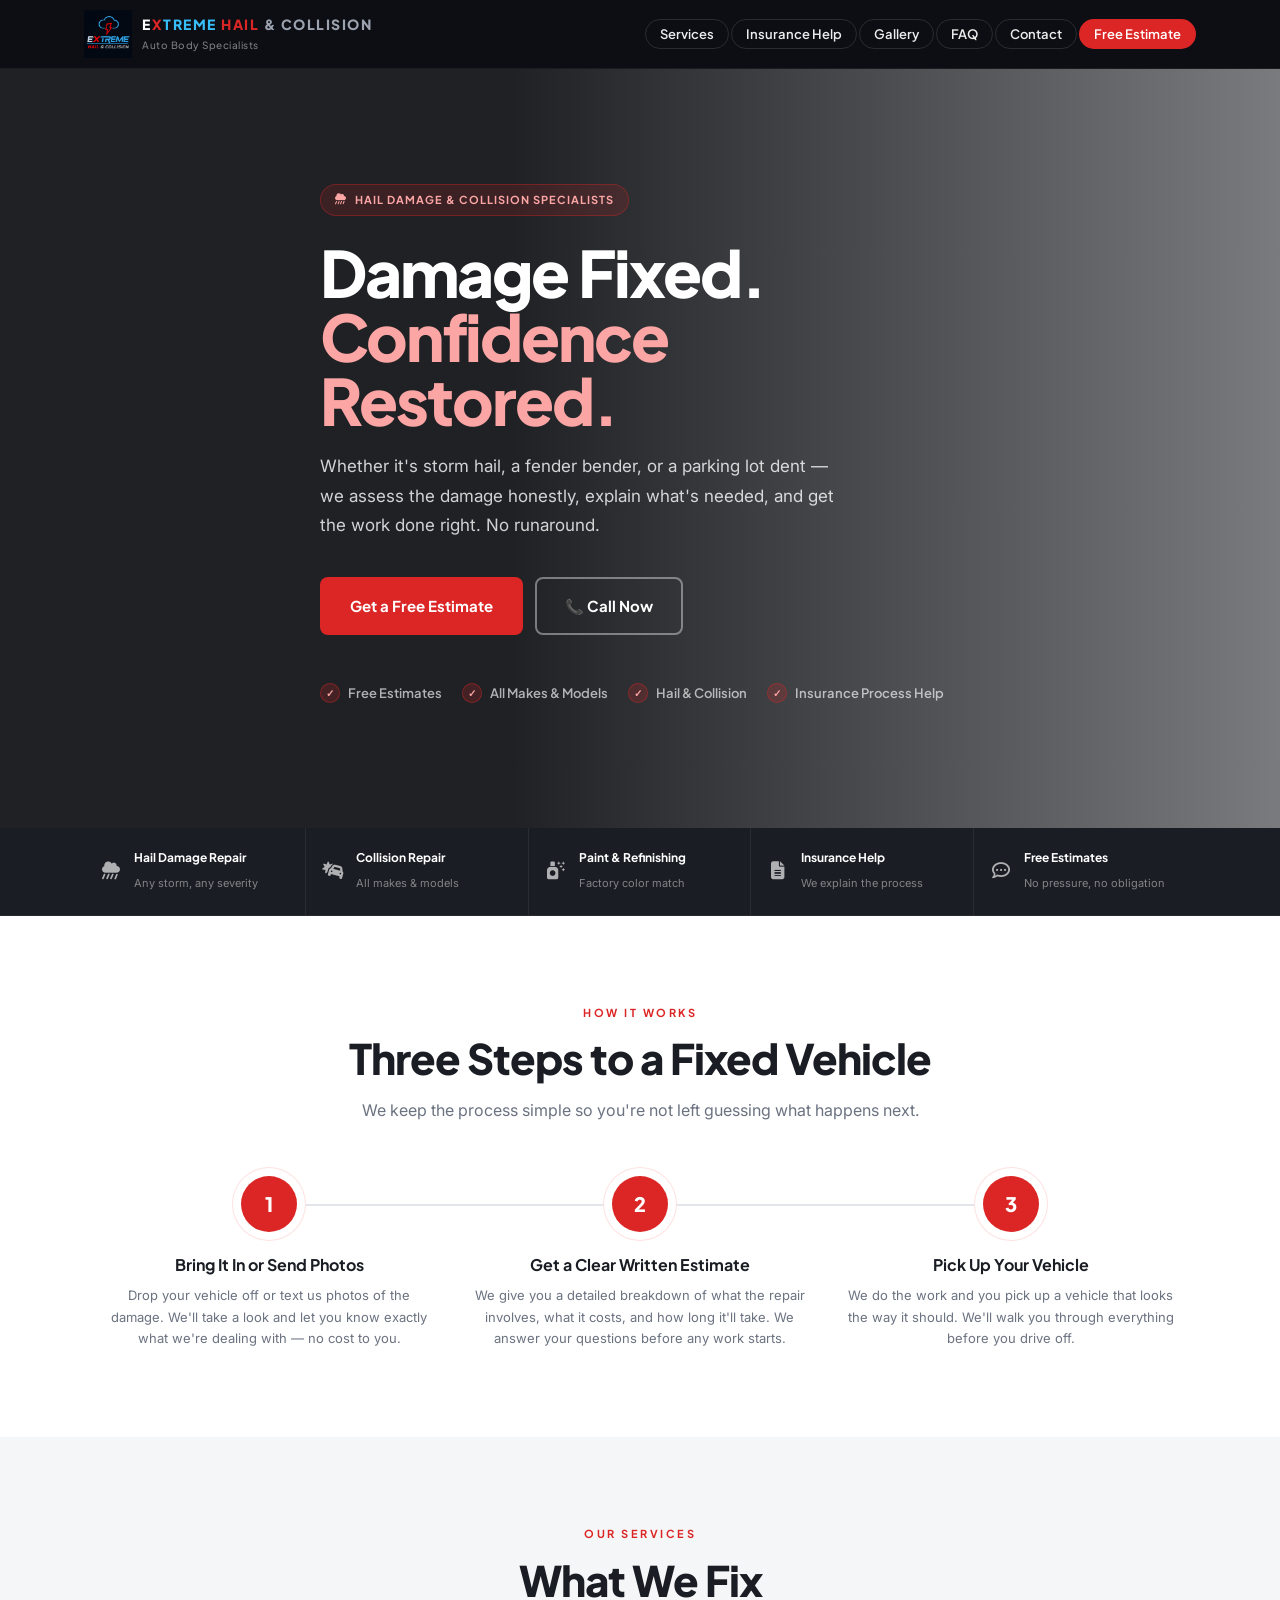
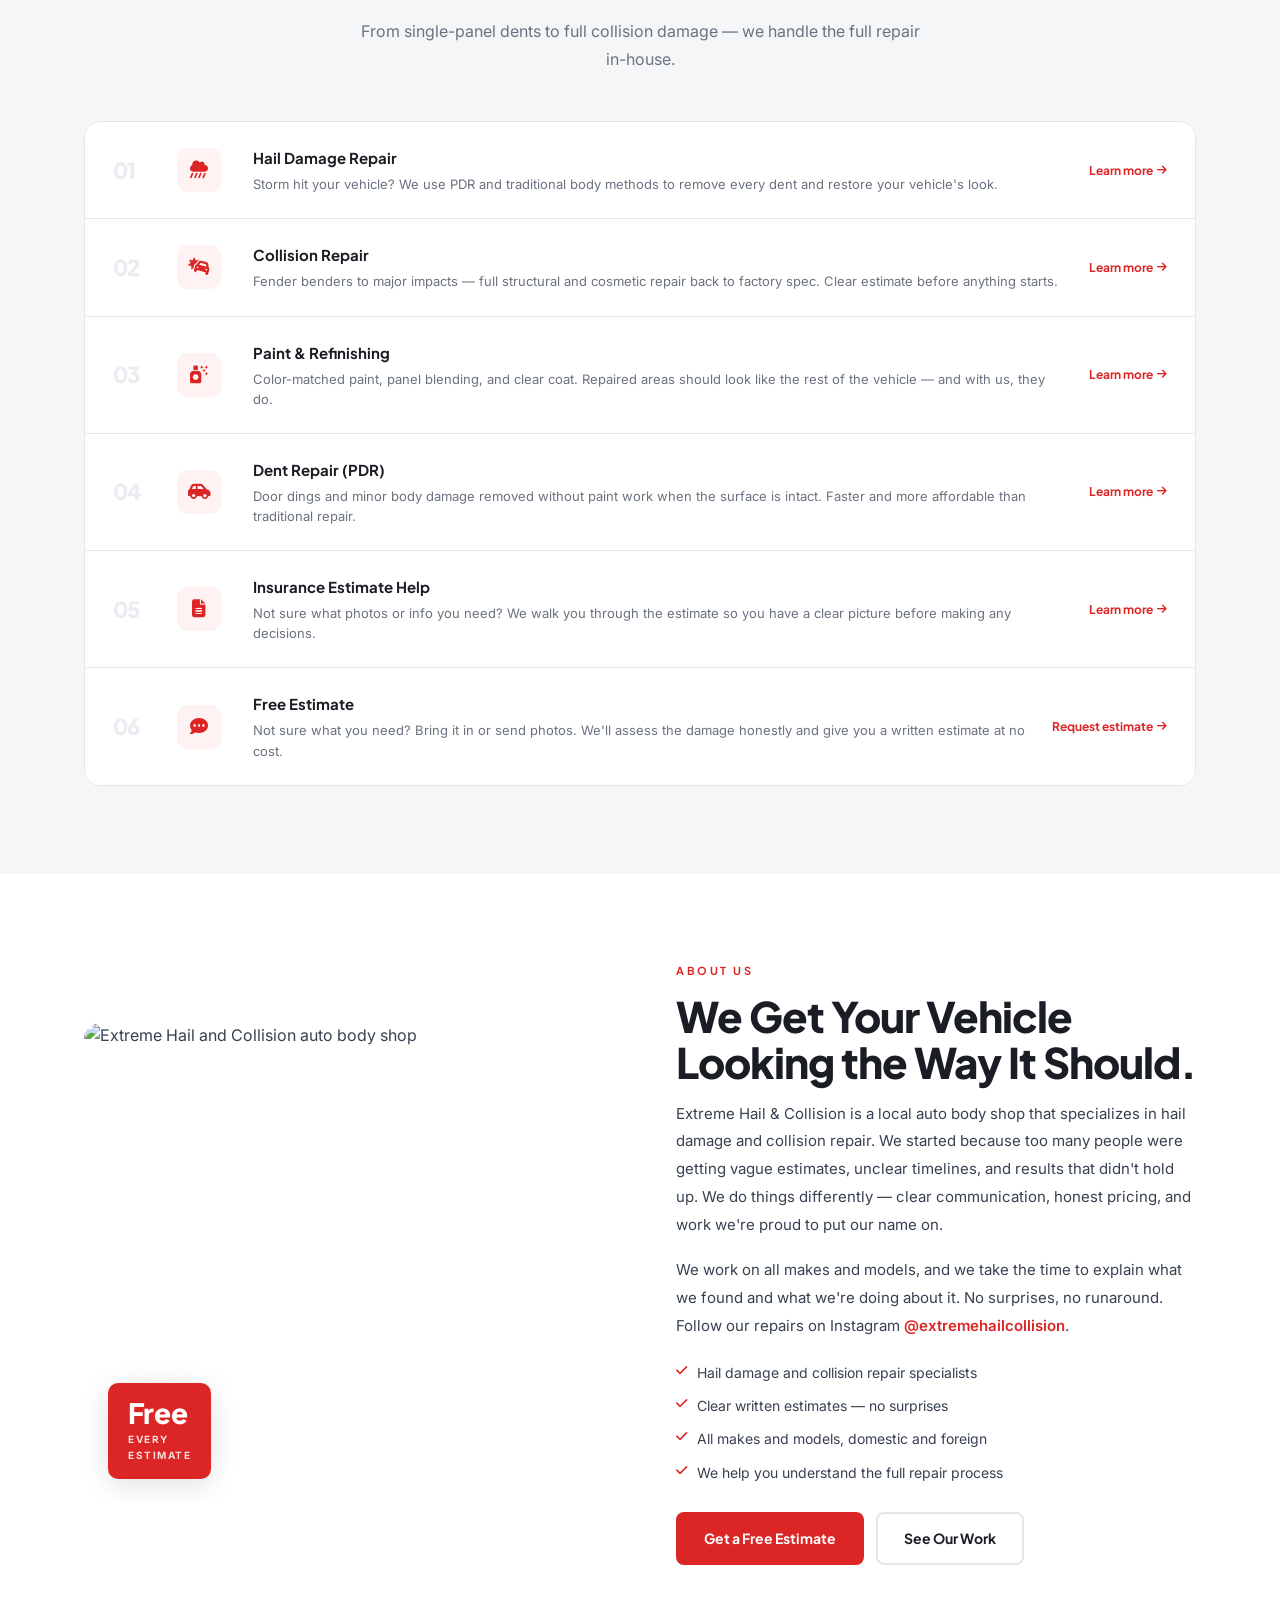
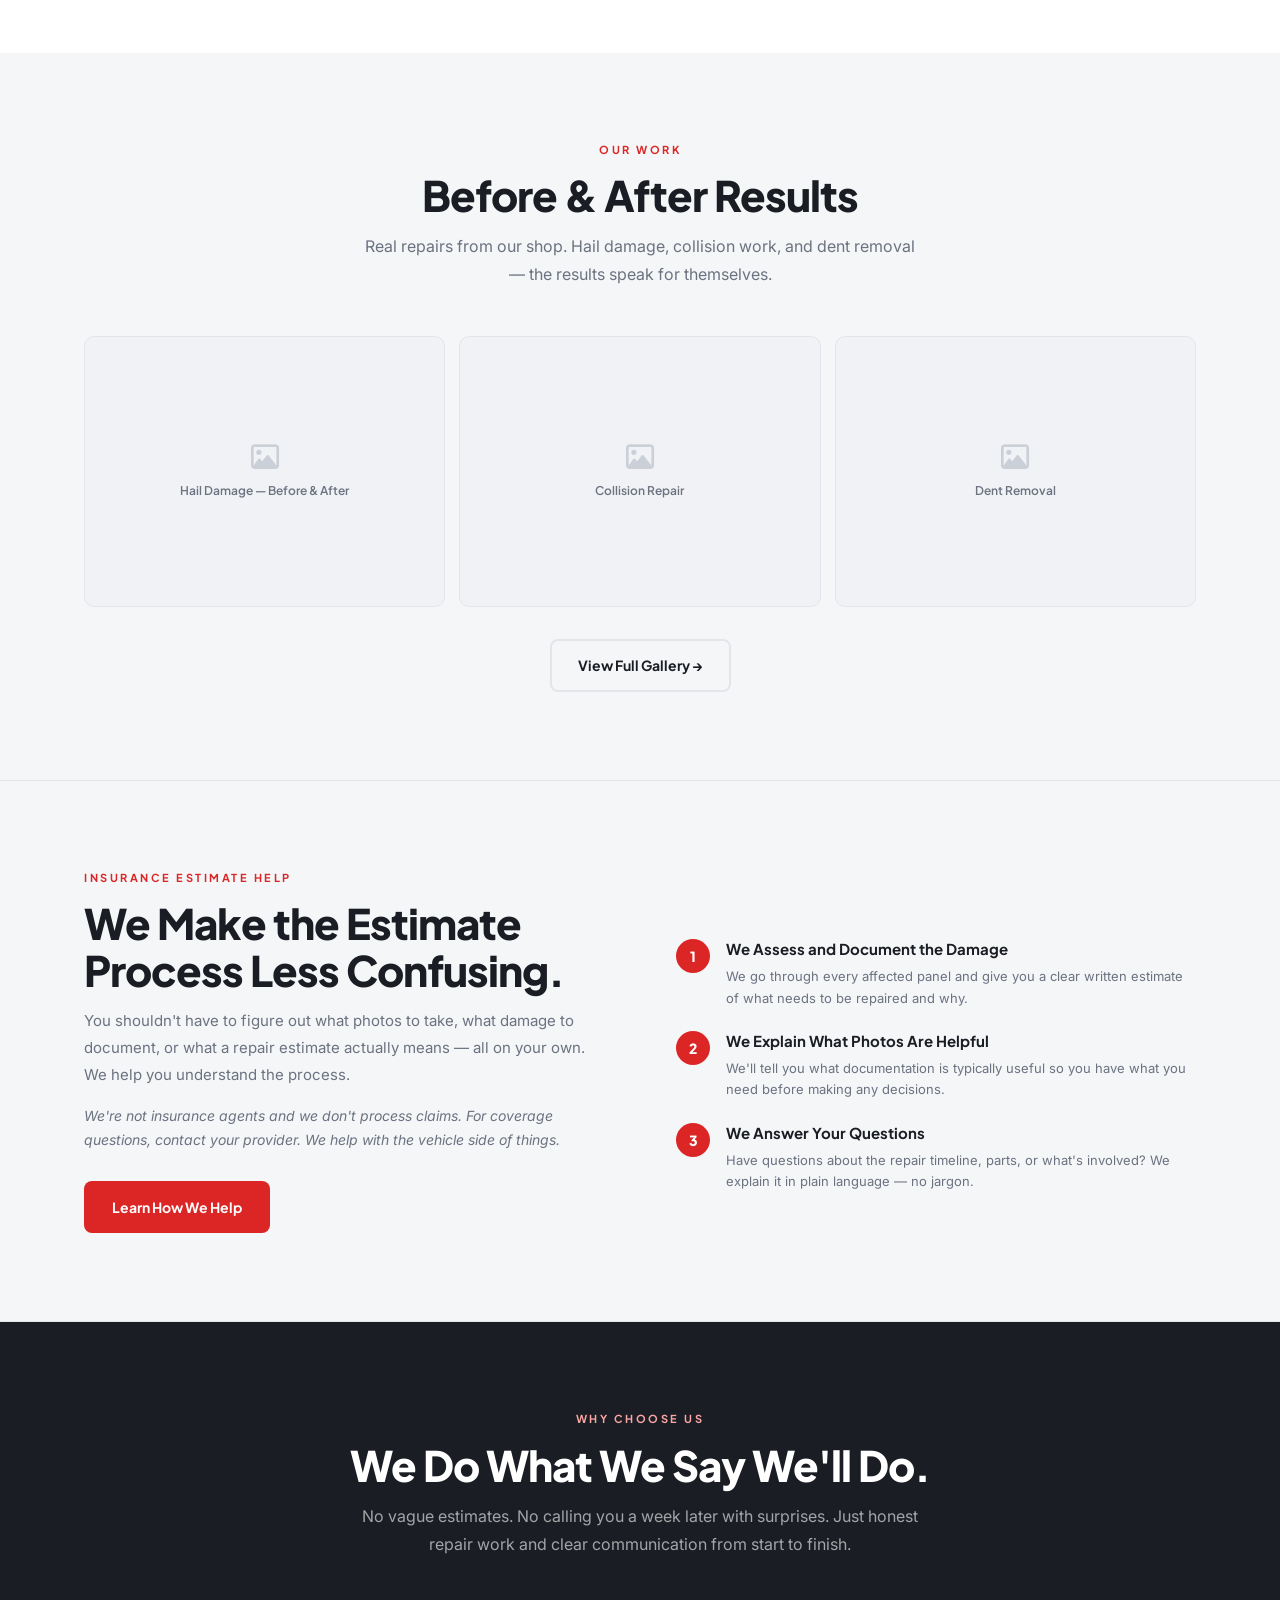
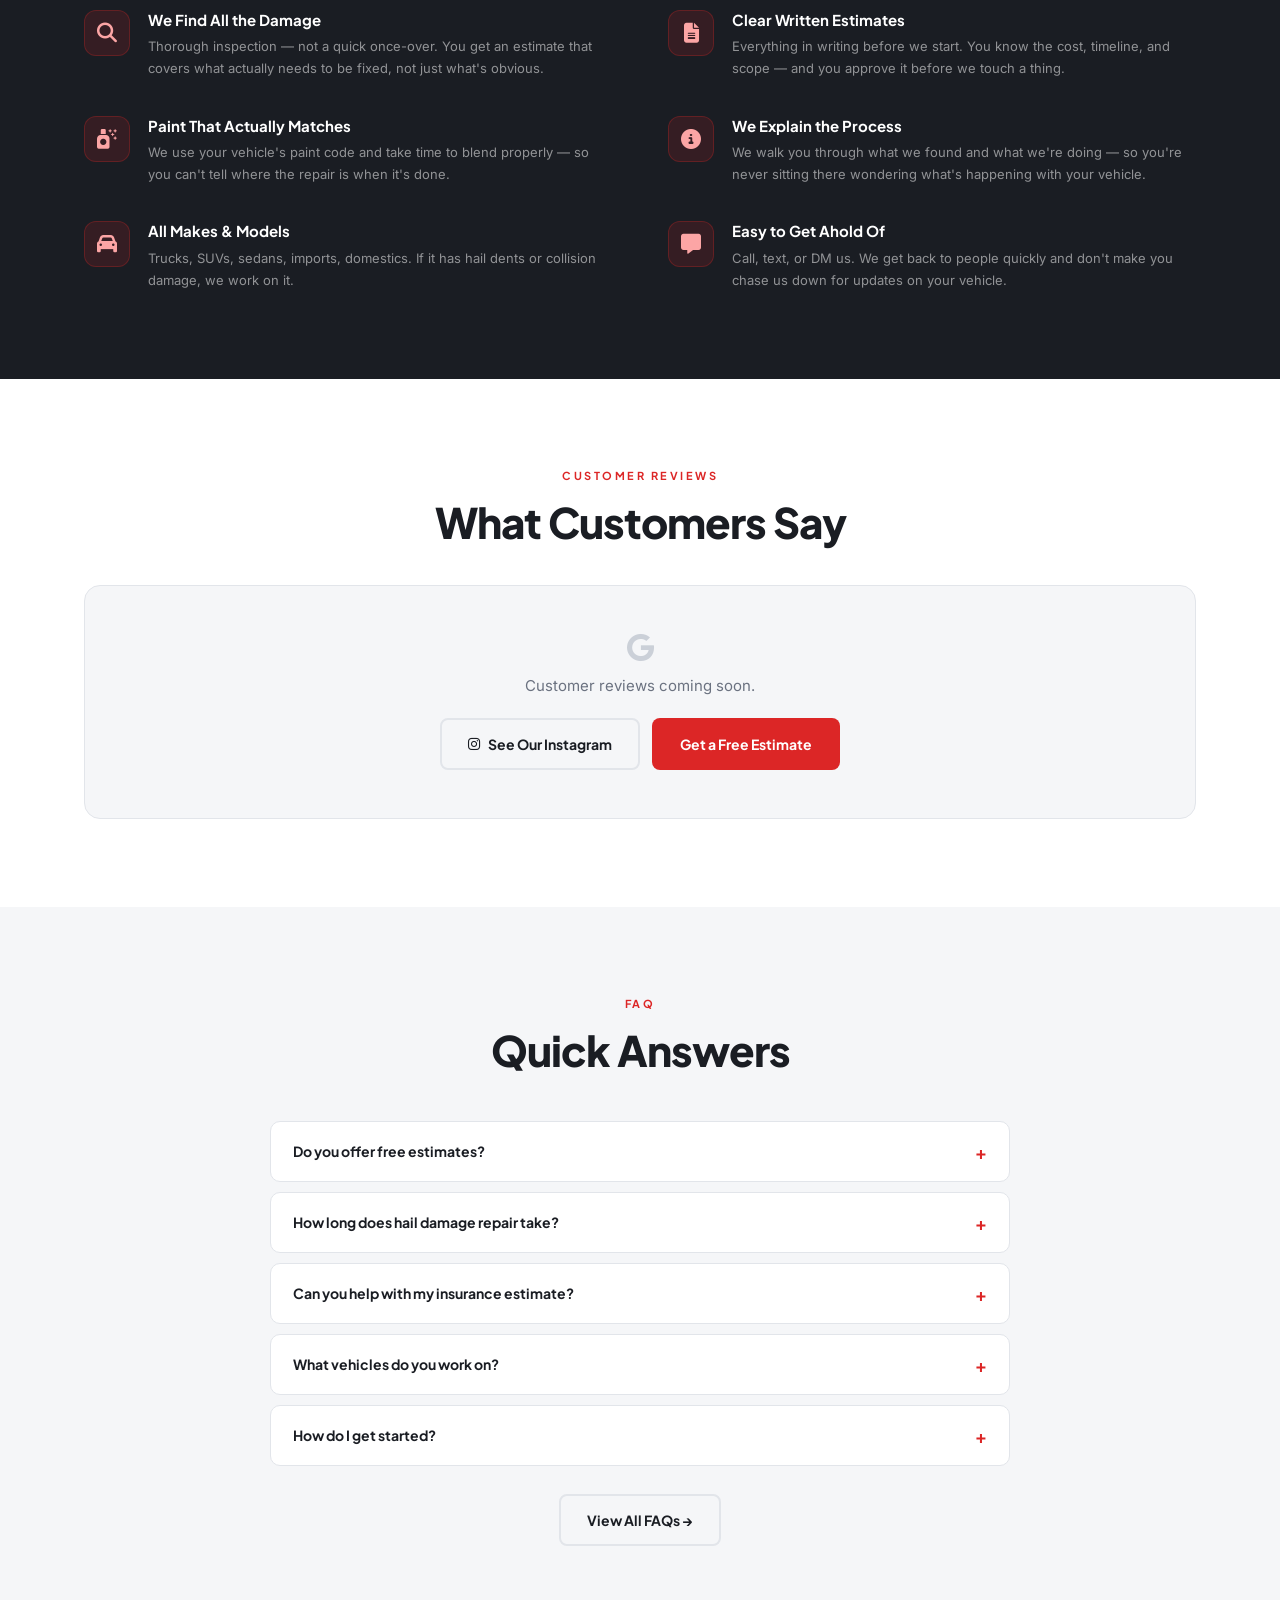
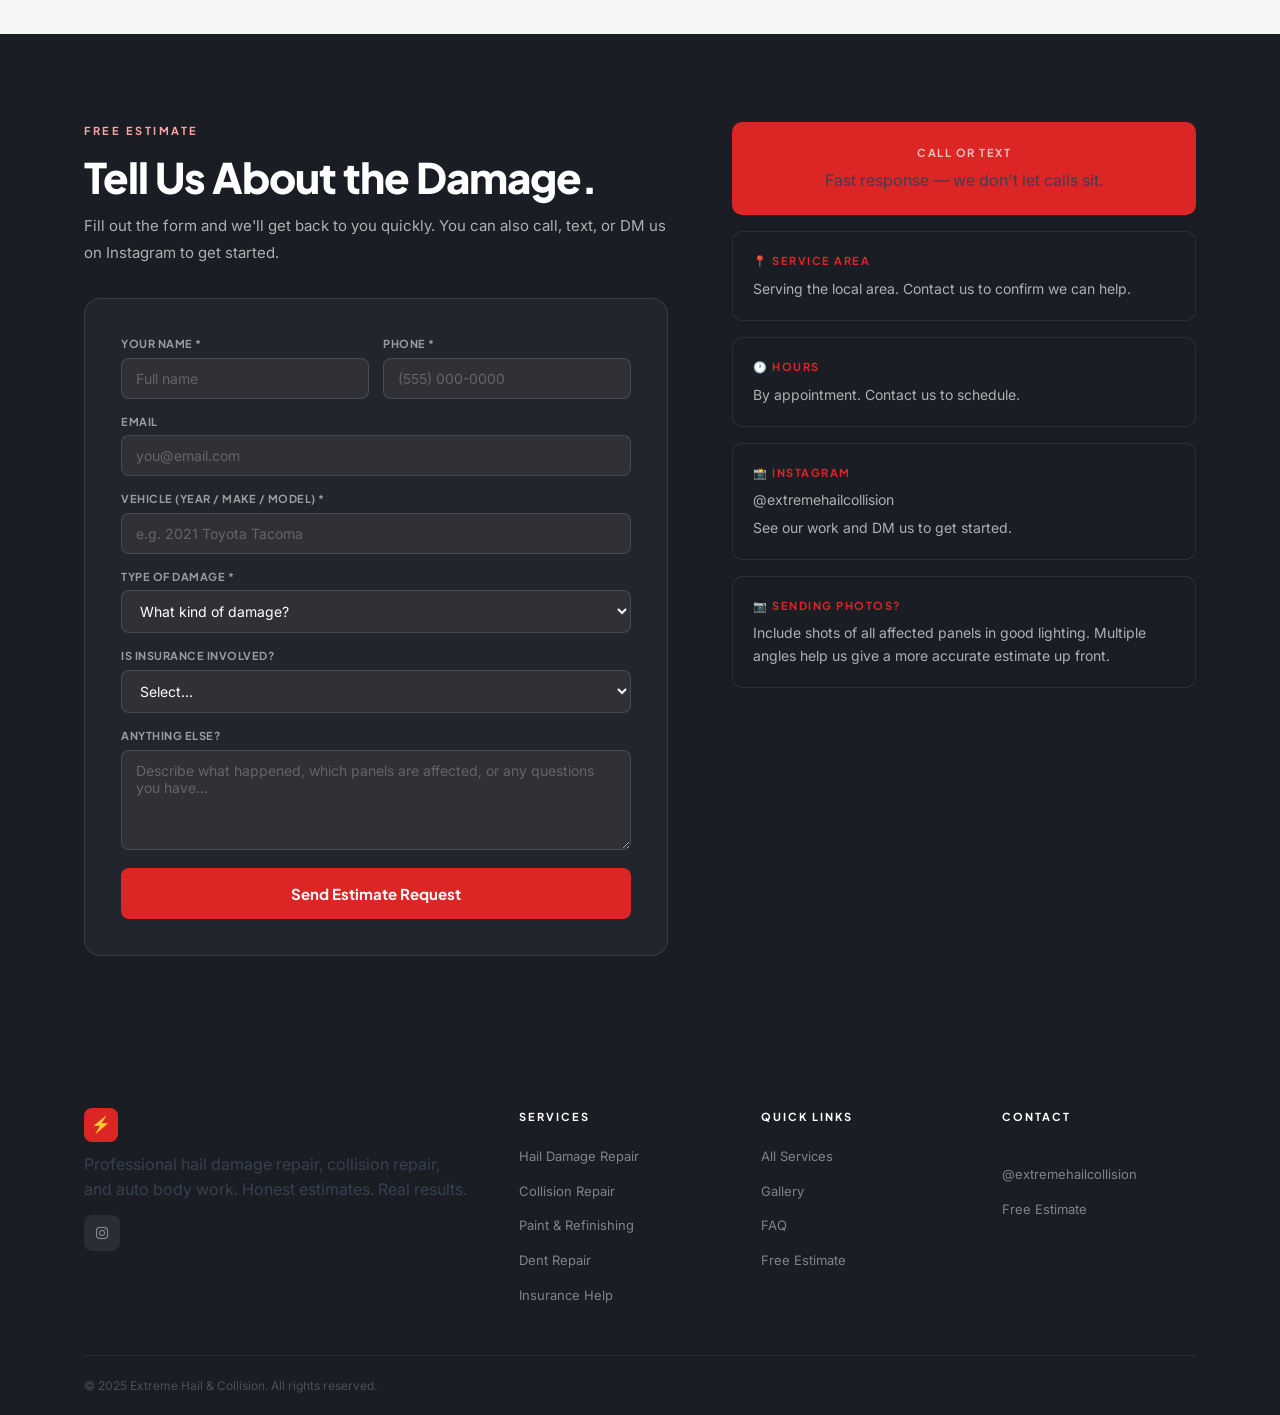
==== commit f5af2c40: "Add files via upload" ====
--- a/index.html
+++ b/index.html
@@ -76,7 +76,7 @@
   <div class="container">
     <div class="hero-inner">
       <div class="hero-label"><i class="fa-solid fa-cloud-showers-heavy"></i> Hail Damage &amp; Collision Specialists</div>
-      <h1 class="hero-h1">Your Vehicle Can <span>Look Right Again.</span></h1>
+      <h1 class="hero-h1">Damage Fixed. <span>Confidence Restored.</span></h1>
       <p class="hero-p">Whether it's storm hail, a fender bender, or a parking lot dent — we assess the damage honestly, explain what's needed, and get the work done right. No runaround.</p>
       <div class="hero-ctas">
         <a href="contact.html" class="btn btn-red" style="padding:15px 28px;font-size:15px;">Get a Free Estimate</a>
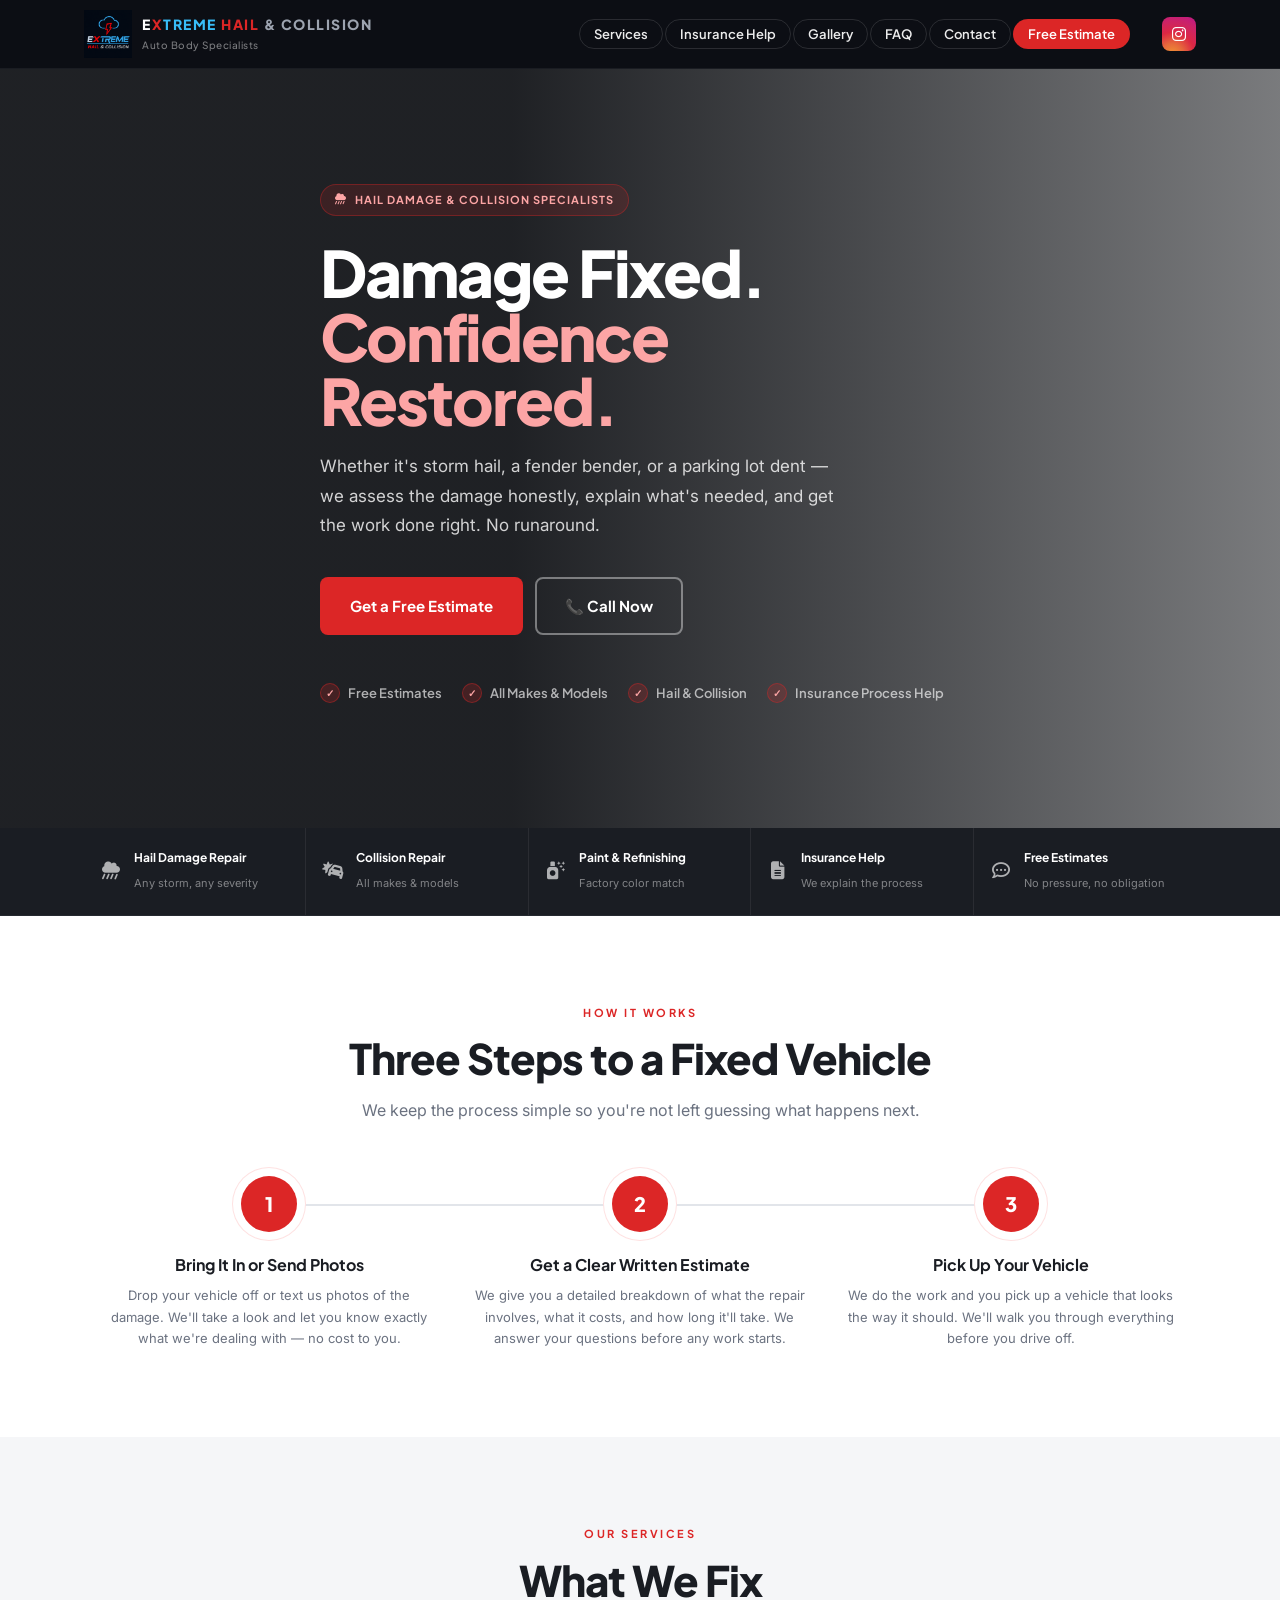
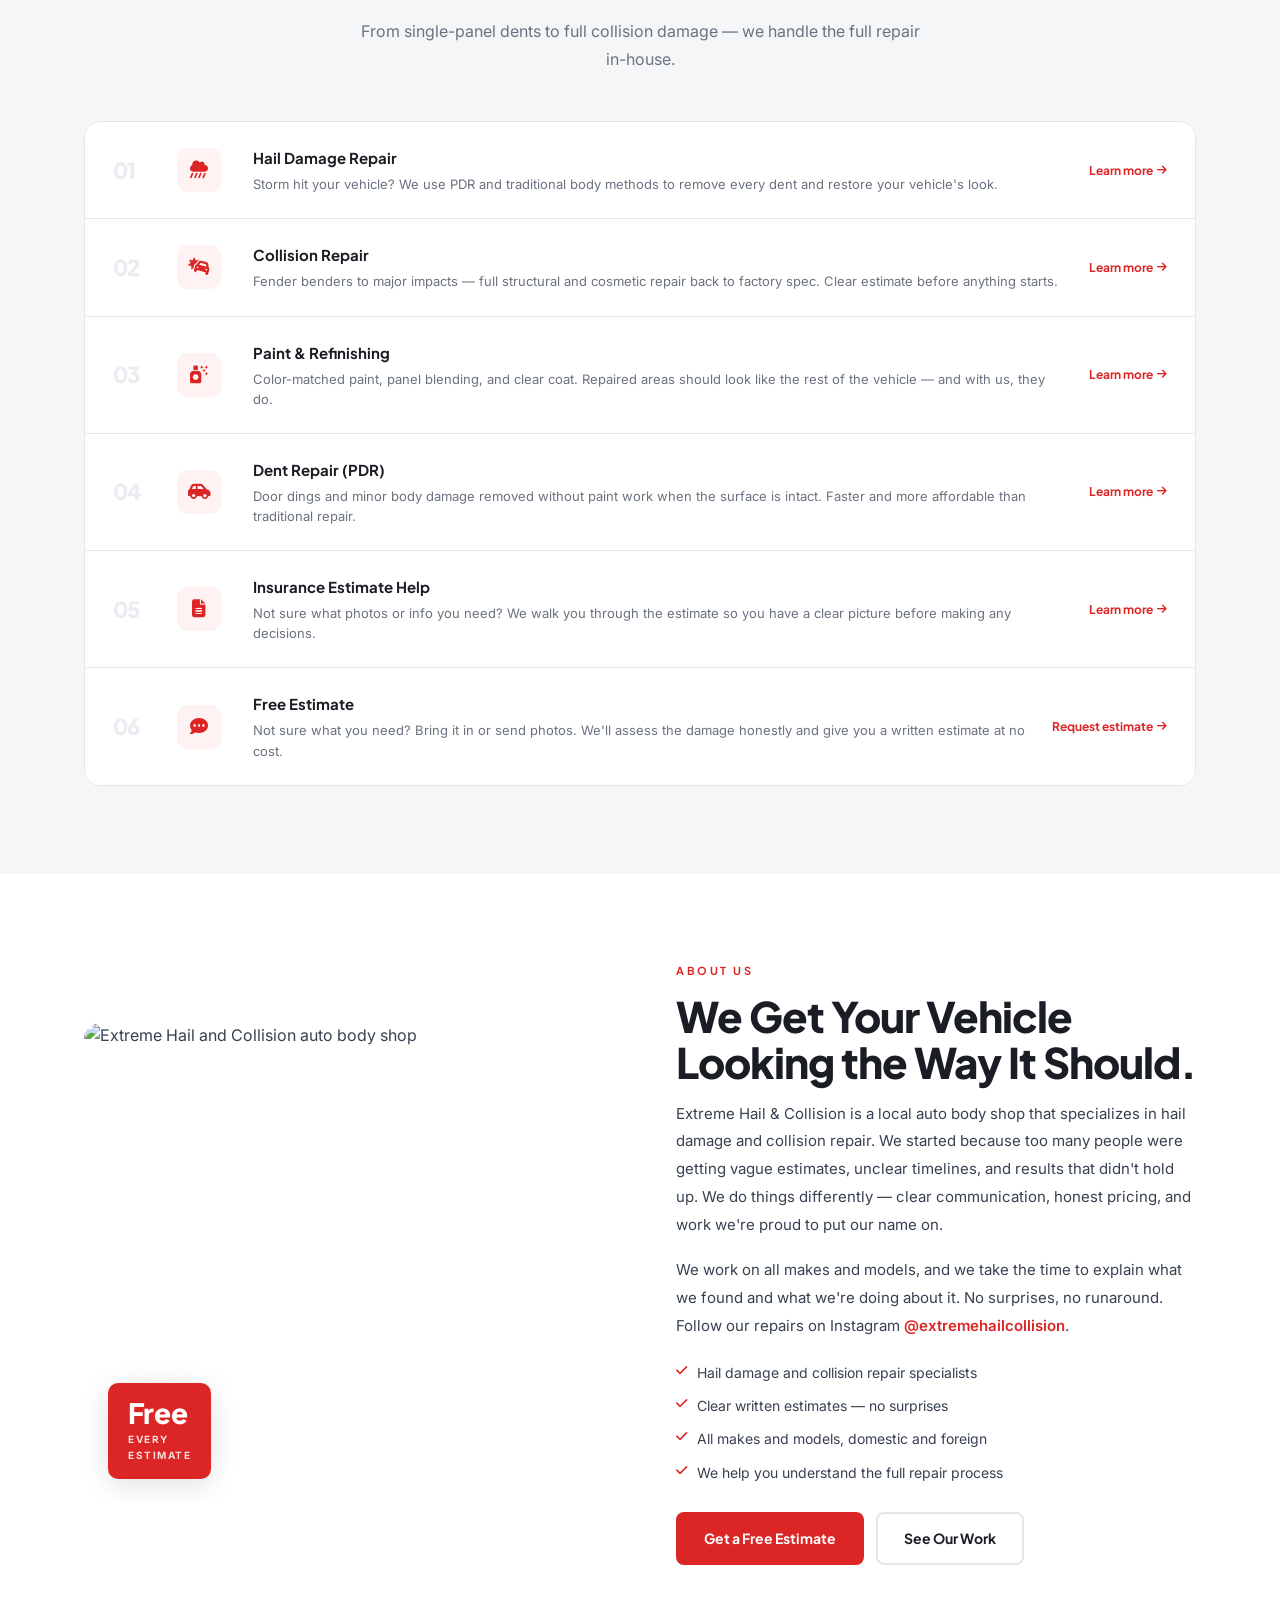
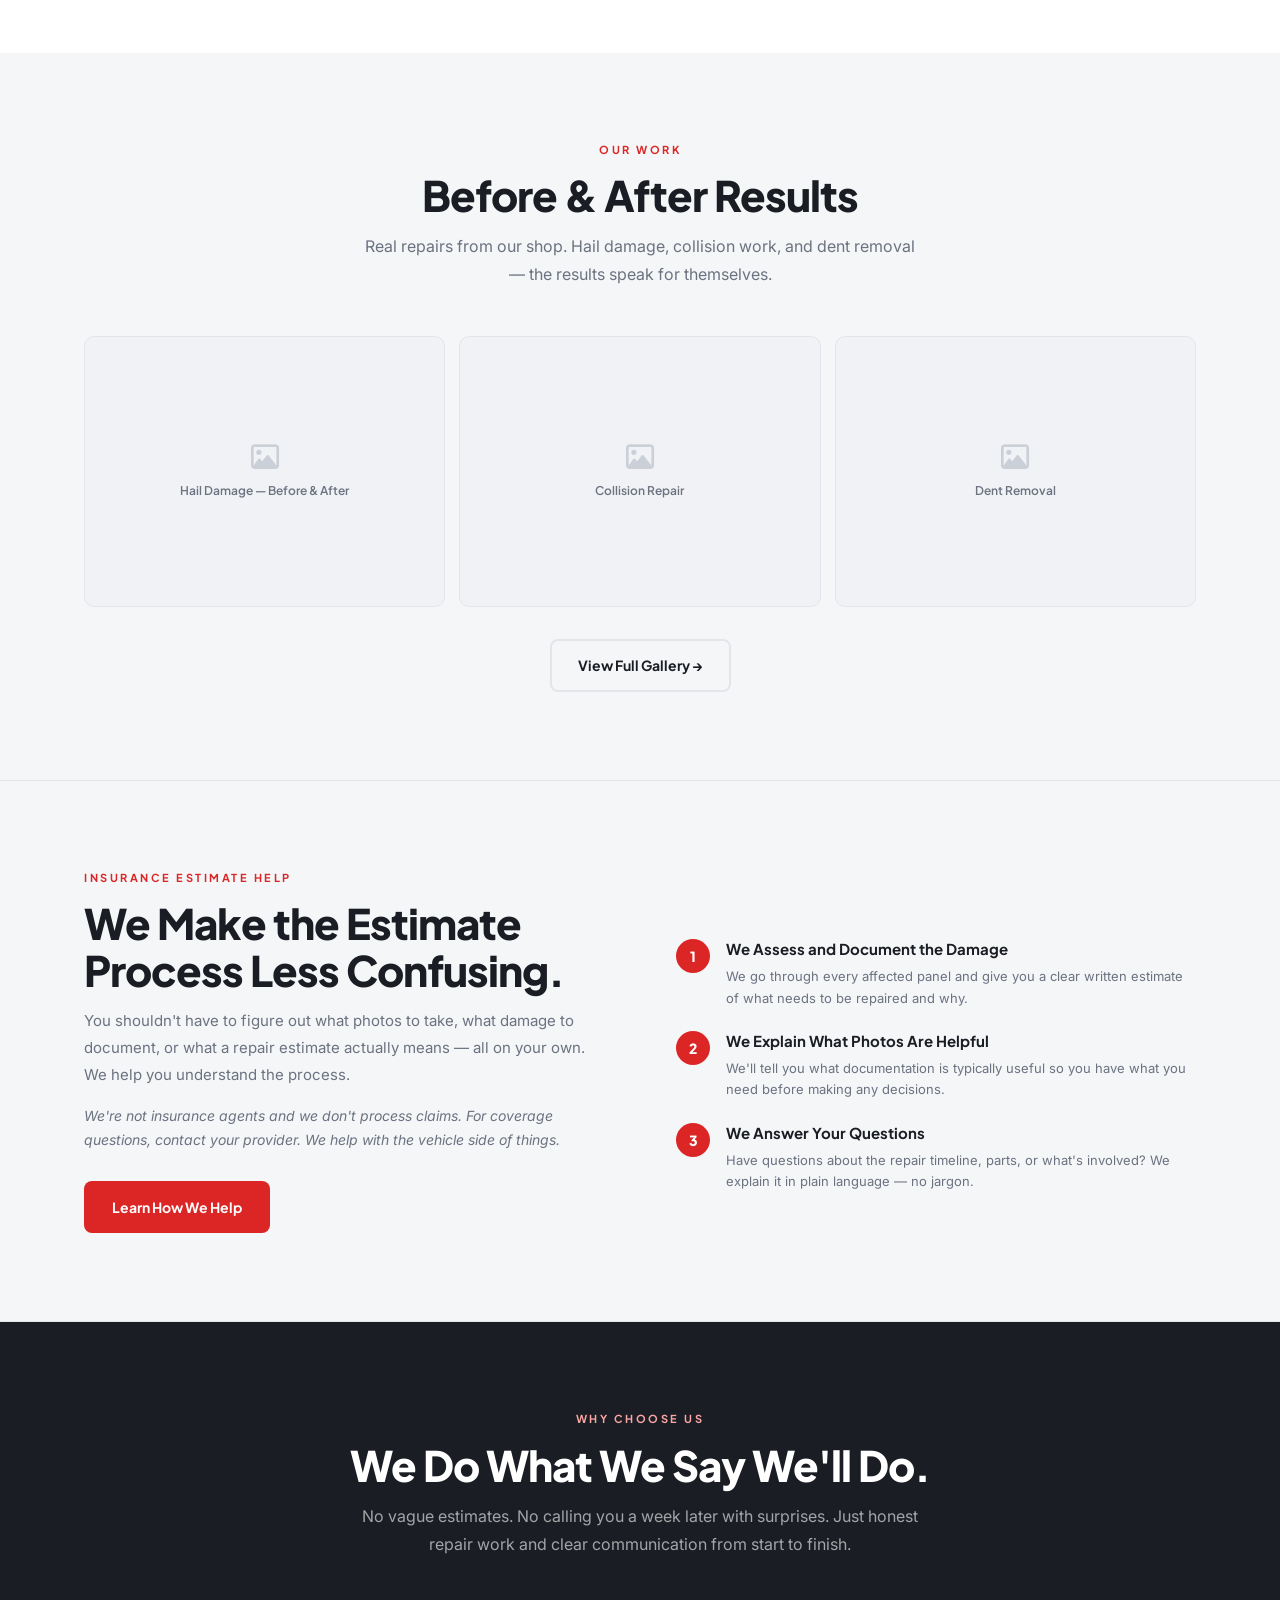
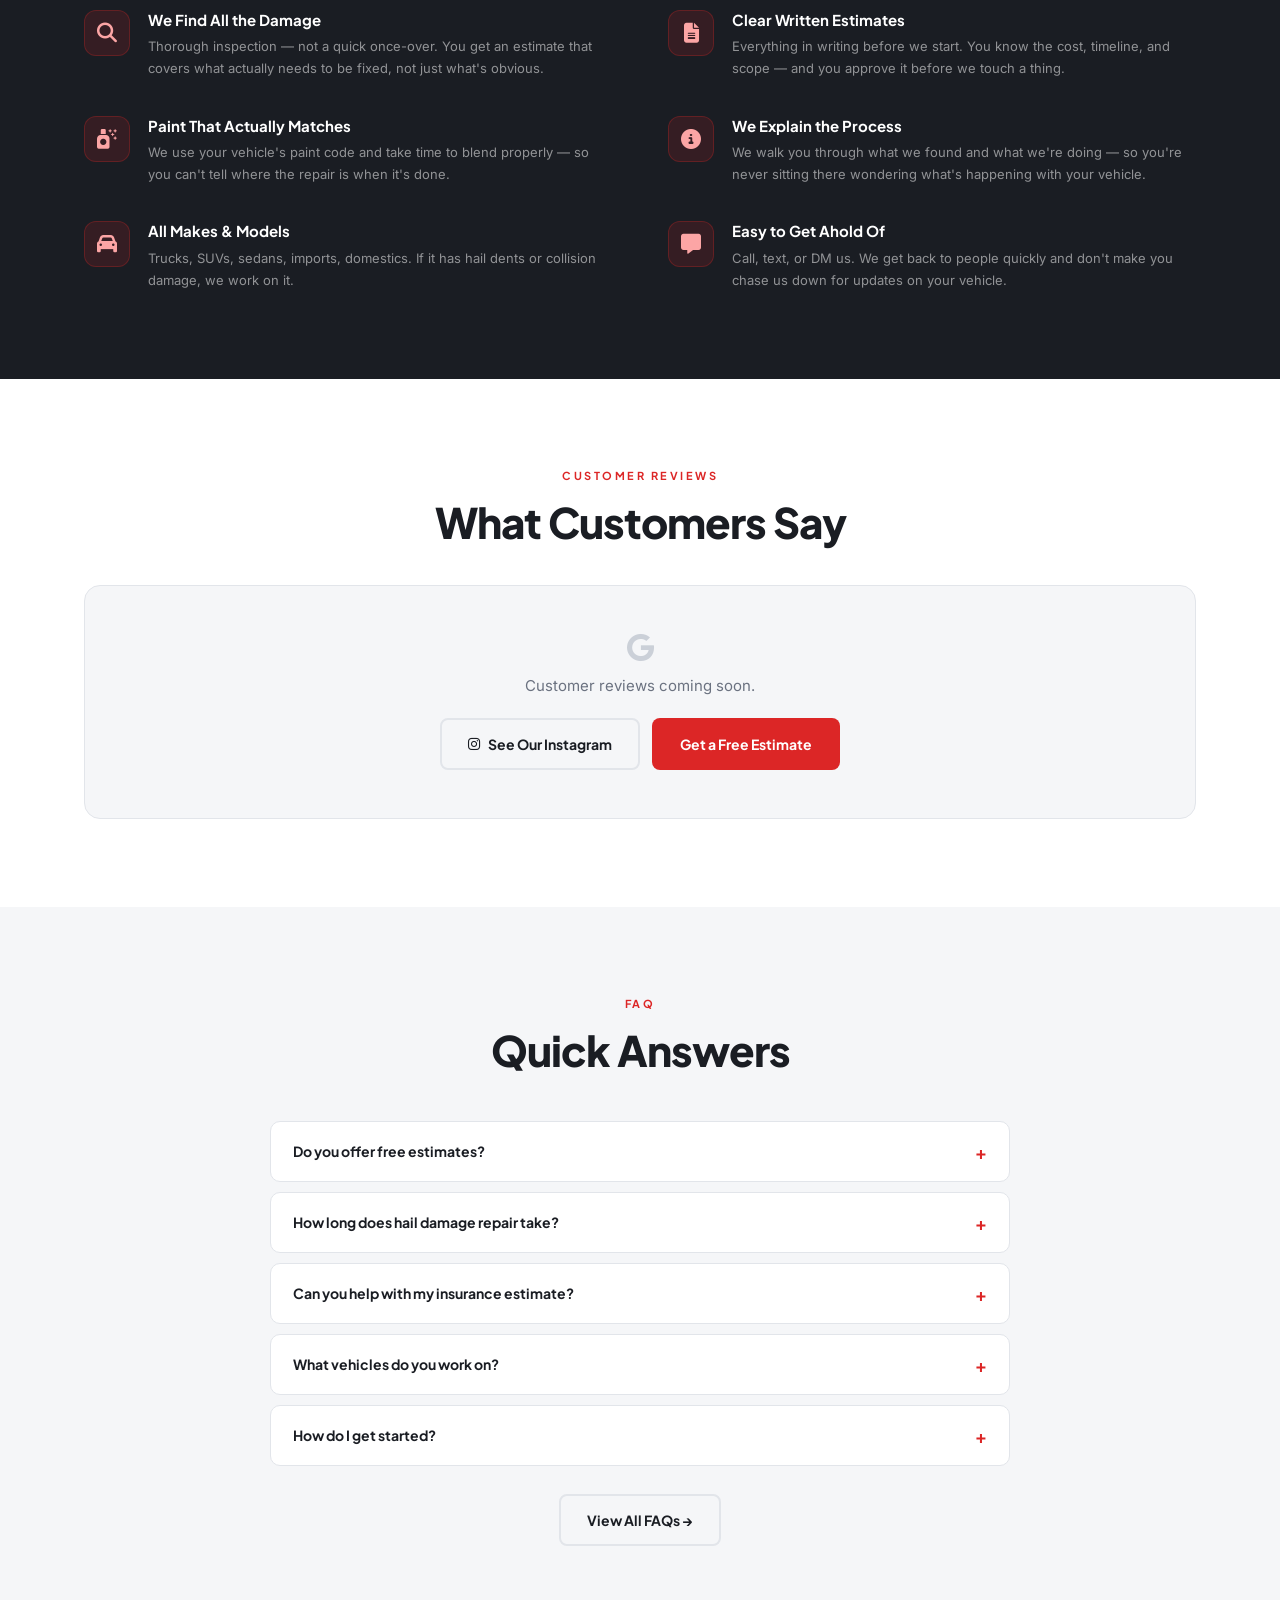
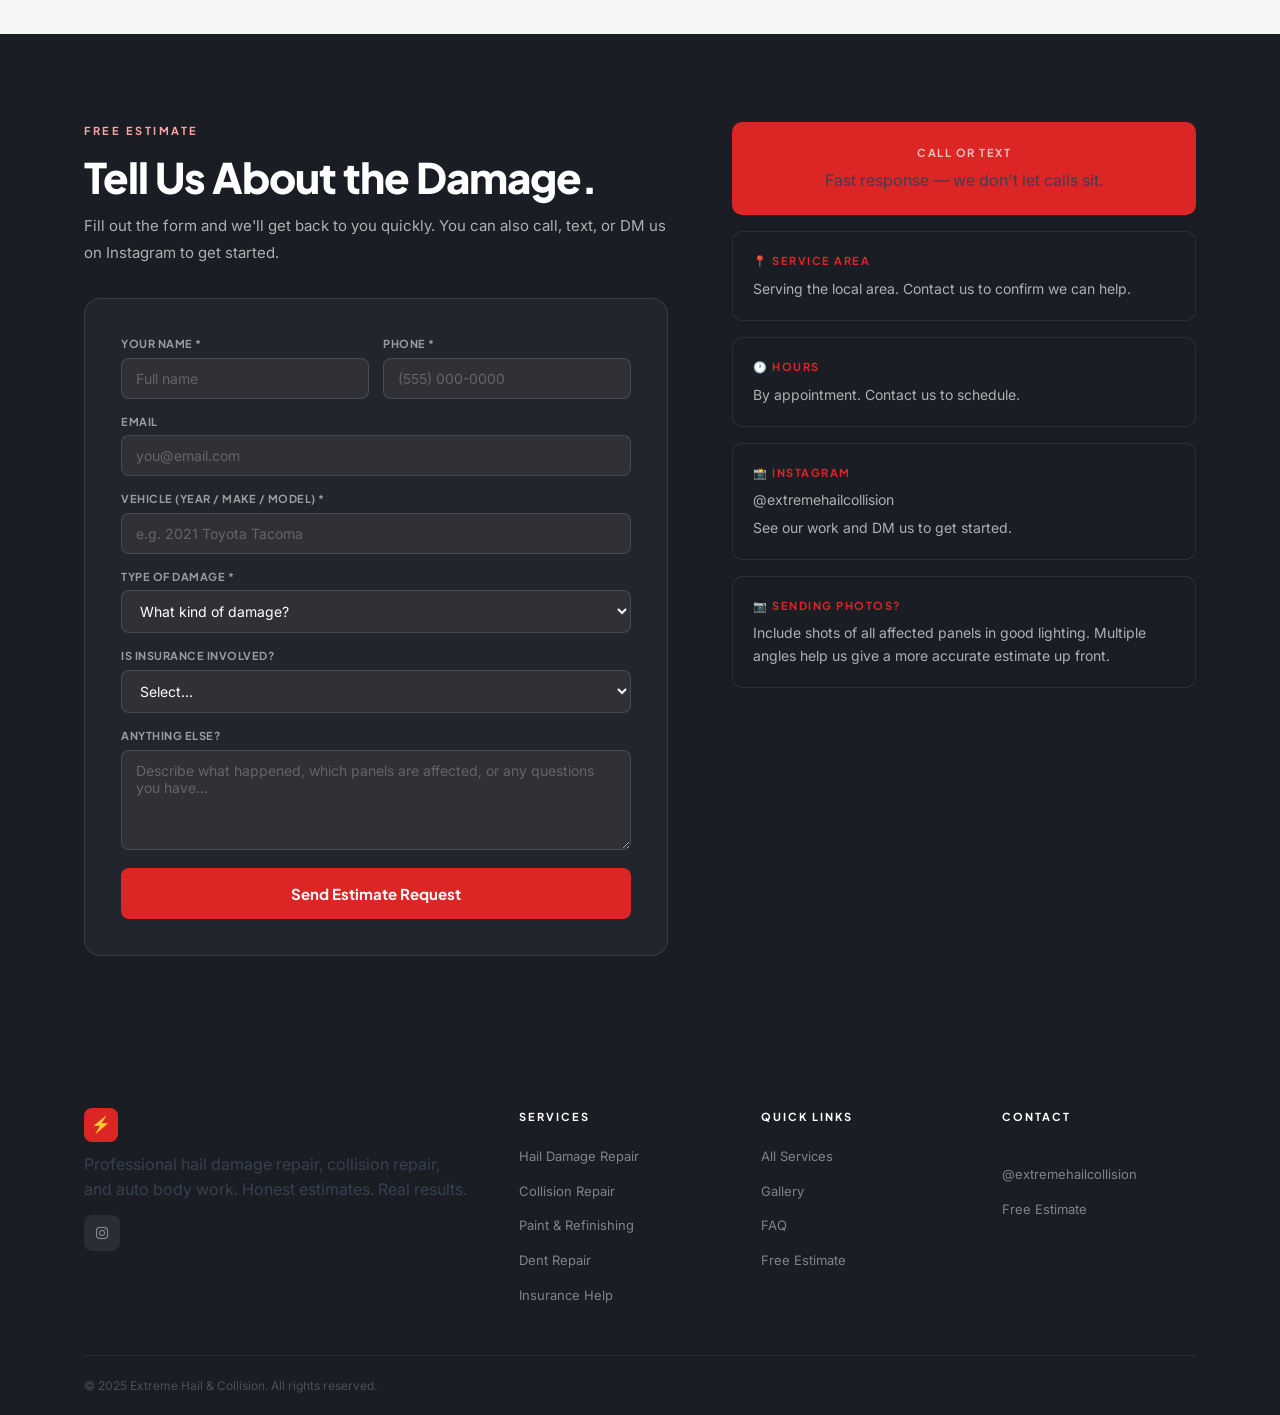
==== commit 41cba1ca: "Add files via upload" ====
--- a/index.html
+++ b/index.html
@@ -68,6 +68,7 @@
       <li><a href="contact.html">Contact</a></li>
       <li class="nav-cta"><a href="contact.html">Free Estimate</a></li>
     </ul>
+    <a href="https://www.instagram.com/extremehailcollision/" target="_blank" rel="noopener" class="nav-social instagram" aria-label="Follow us on Instagram"><i class="fa-brands fa-instagram"></i></a>
   </div>
 </nav>
 
--- a/css/styles.css
+++ b/css/styles.css
@@ -74,6 +74,9 @@
   padding-top:68px;
 }
 .hero-inner{position:relative;z-index:1;padding:72px 0 80px;max-width:640px;}
+.nav-social{width:34px;height:34px;border-radius:8px;display:flex;align-items:center;justify-content:center;font-size:16px;color:white;text-decoration:none;transition:transform .2s ease,opacity .2s ease;flex-shrink:0;margin-left:8px;}
+.nav-social:hover{transform:scale(1.1);}
+.nav-social.instagram{background:radial-gradient(circle at 30% 110%,#f09433 0%,#e6683c 25%,#dc2743 50%,#cc2366 75%,#bc1888 100%);}
 .hero-label{display:inline-flex;align-items:center;gap:8px;background:rgba(220,38,38,0.15);border:1px solid rgba(220,38,38,0.35);border-radius:100px;padding:6px 14px;font-family:var(--hd);font-size:11px;font-weight:700;color:#FCA5A5;letter-spacing:1px;text-transform:uppercase;margin-bottom:24px;}
 .hero-h1{font-family:var(--hd);font-size:clamp(36px,6vw,64px);font-weight:800;color:white;line-height:1.0;letter-spacing:-2px;margin-bottom:20px;}
 .hero-h1 span{color:#FCA5A5;}
@@ -289,6 +292,7 @@
   .form-grid{grid-template-columns:1fr;}
   .mobile-fab{display:flex;}
   .nav-phone{display:none;}
+  .nav-social{display:none;}
   .nav-links{display:none;position:fixed;top:68px;left:0;right:0;background:white;border-bottom:1px solid var(--border);flex-direction:column;padding:16px;z-index:999;box-shadow:var(--sh-md);}
   .nav-links.open{display:flex;}
   .nav-links a{color:var(--dark)!important;font-size:16px;padding:12px 14px;}
